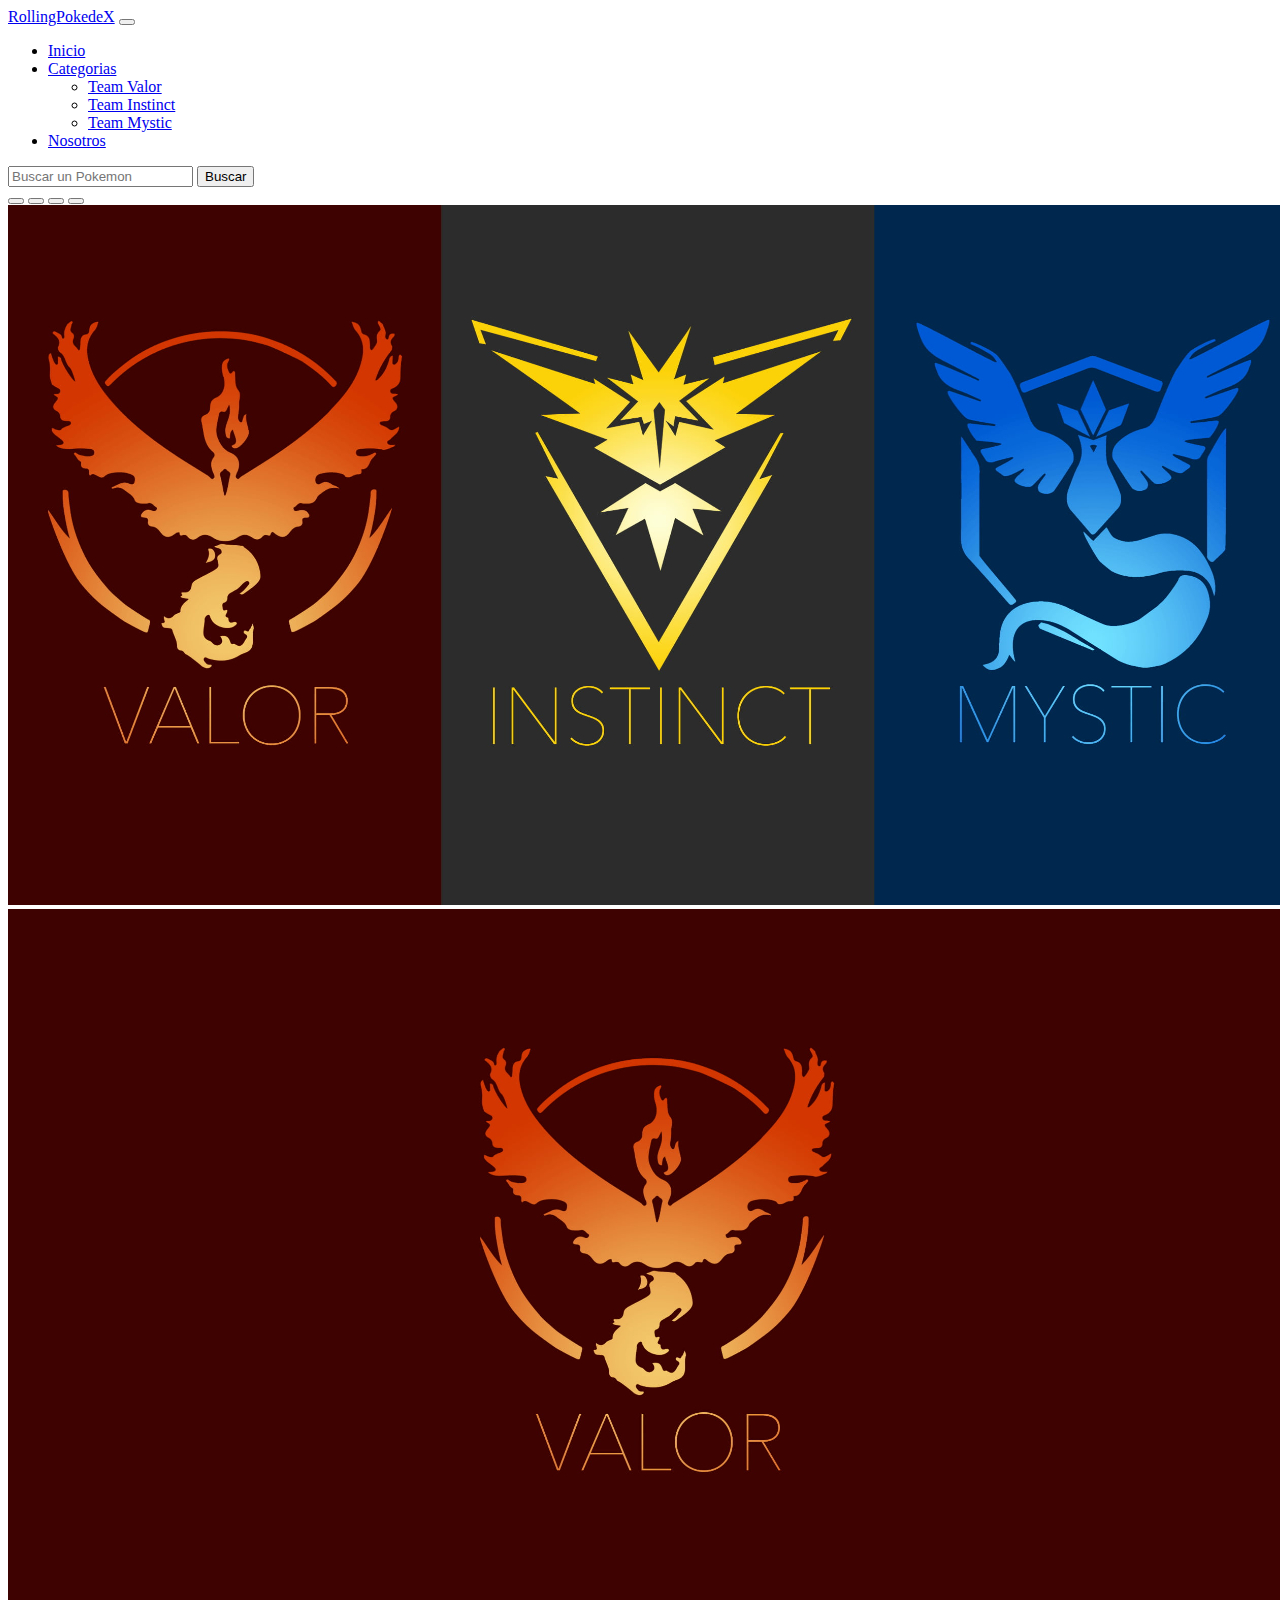
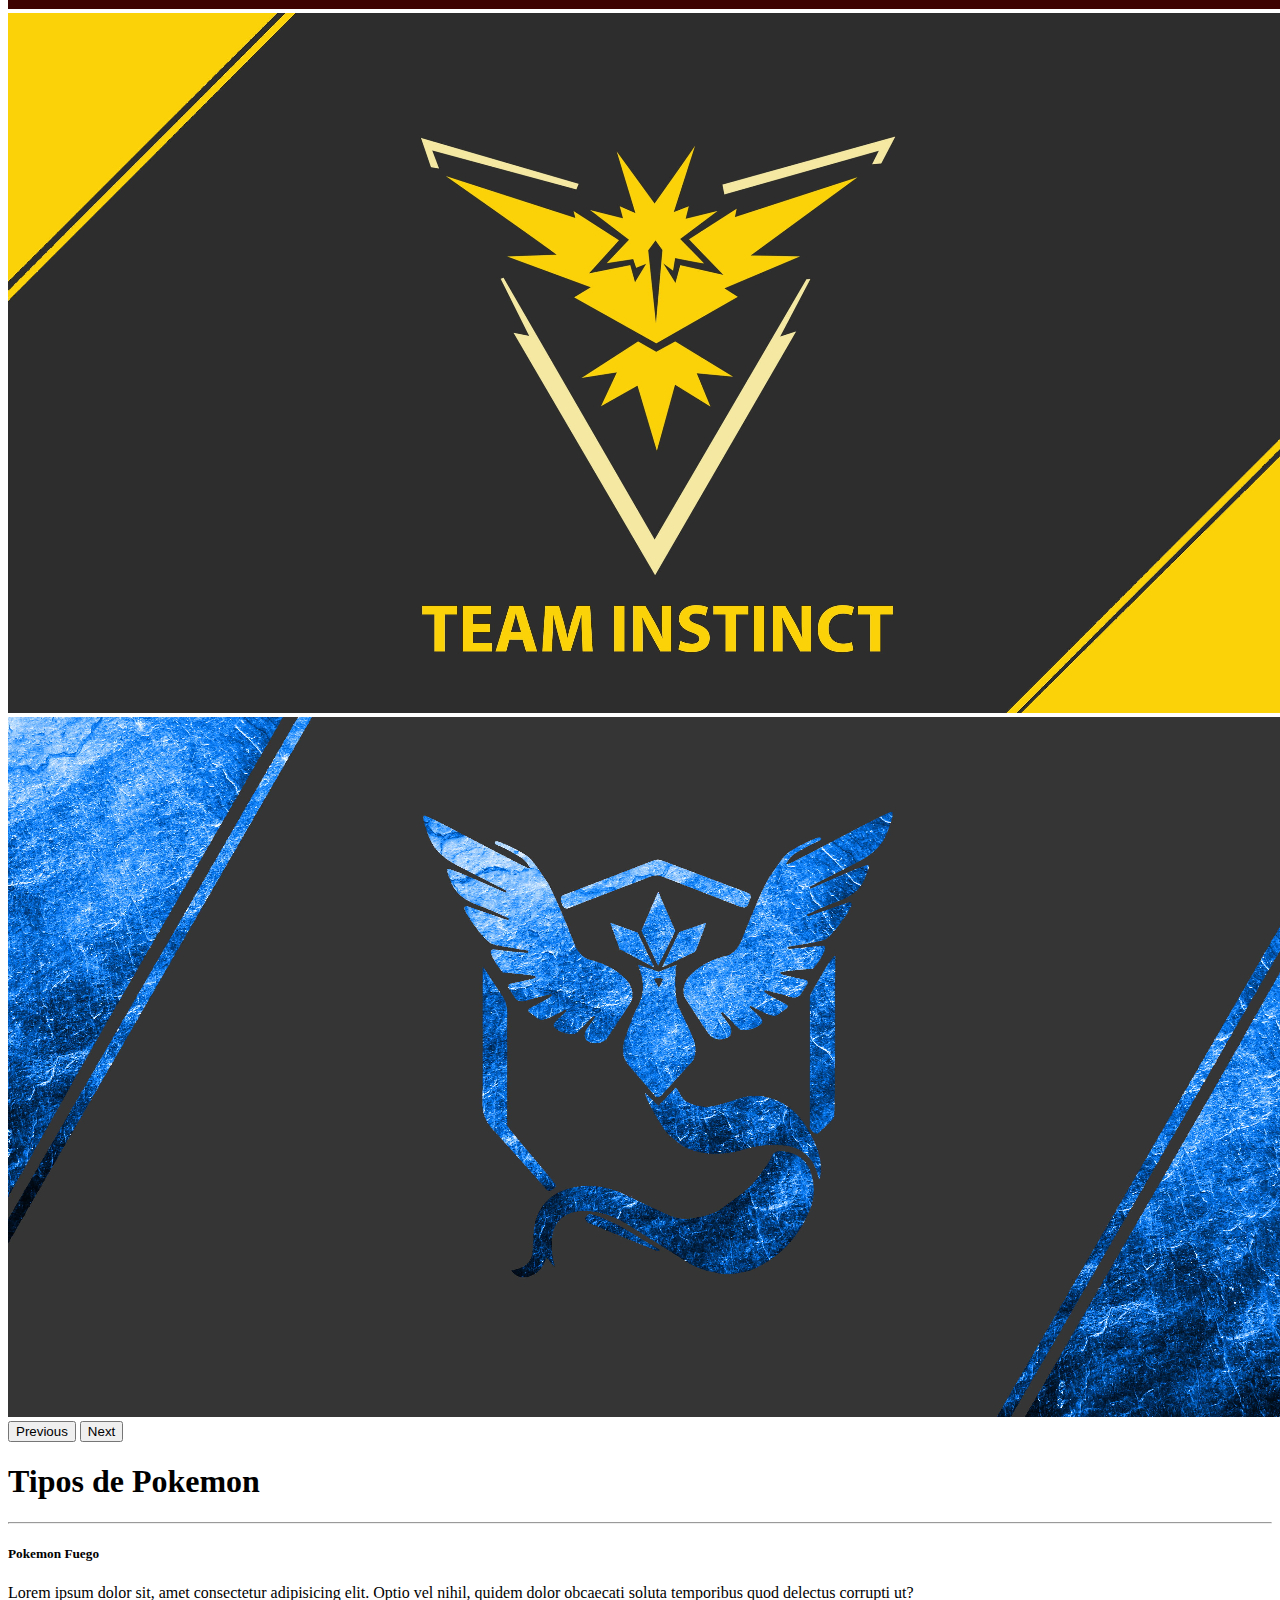
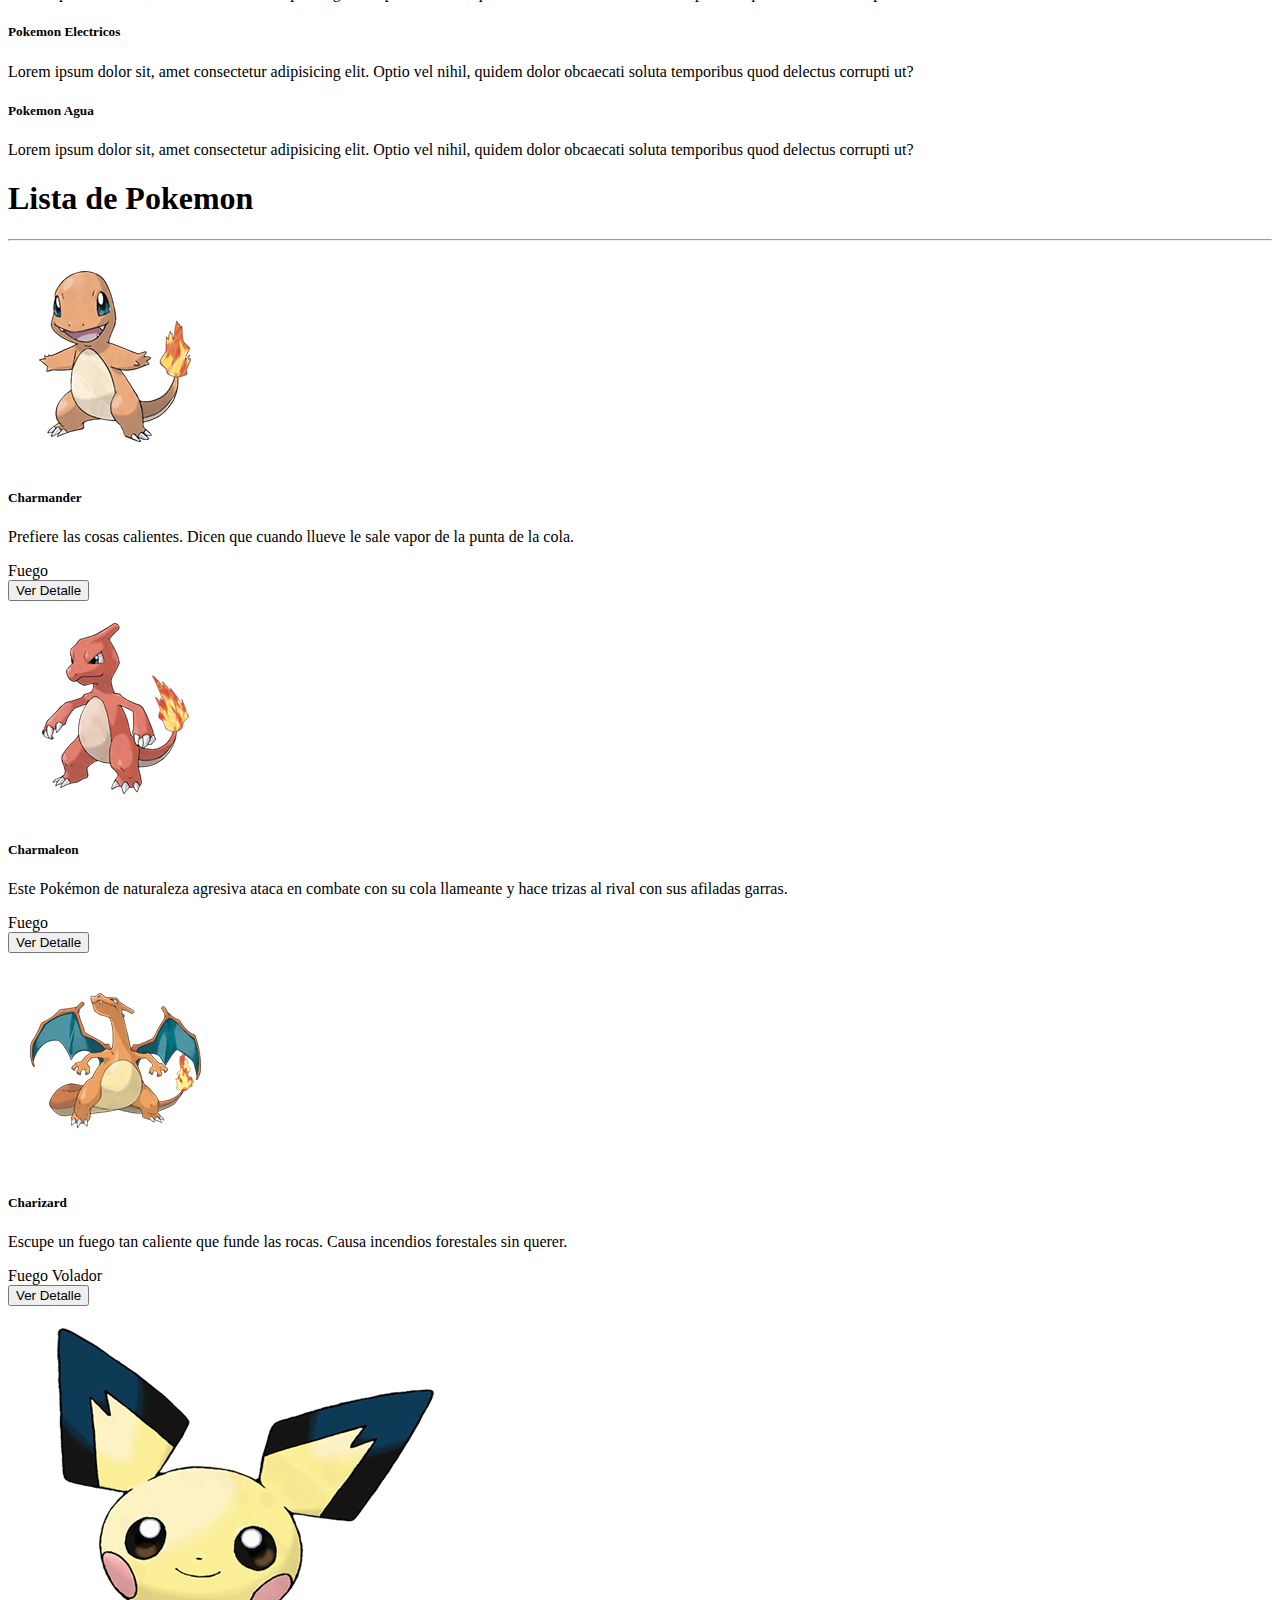
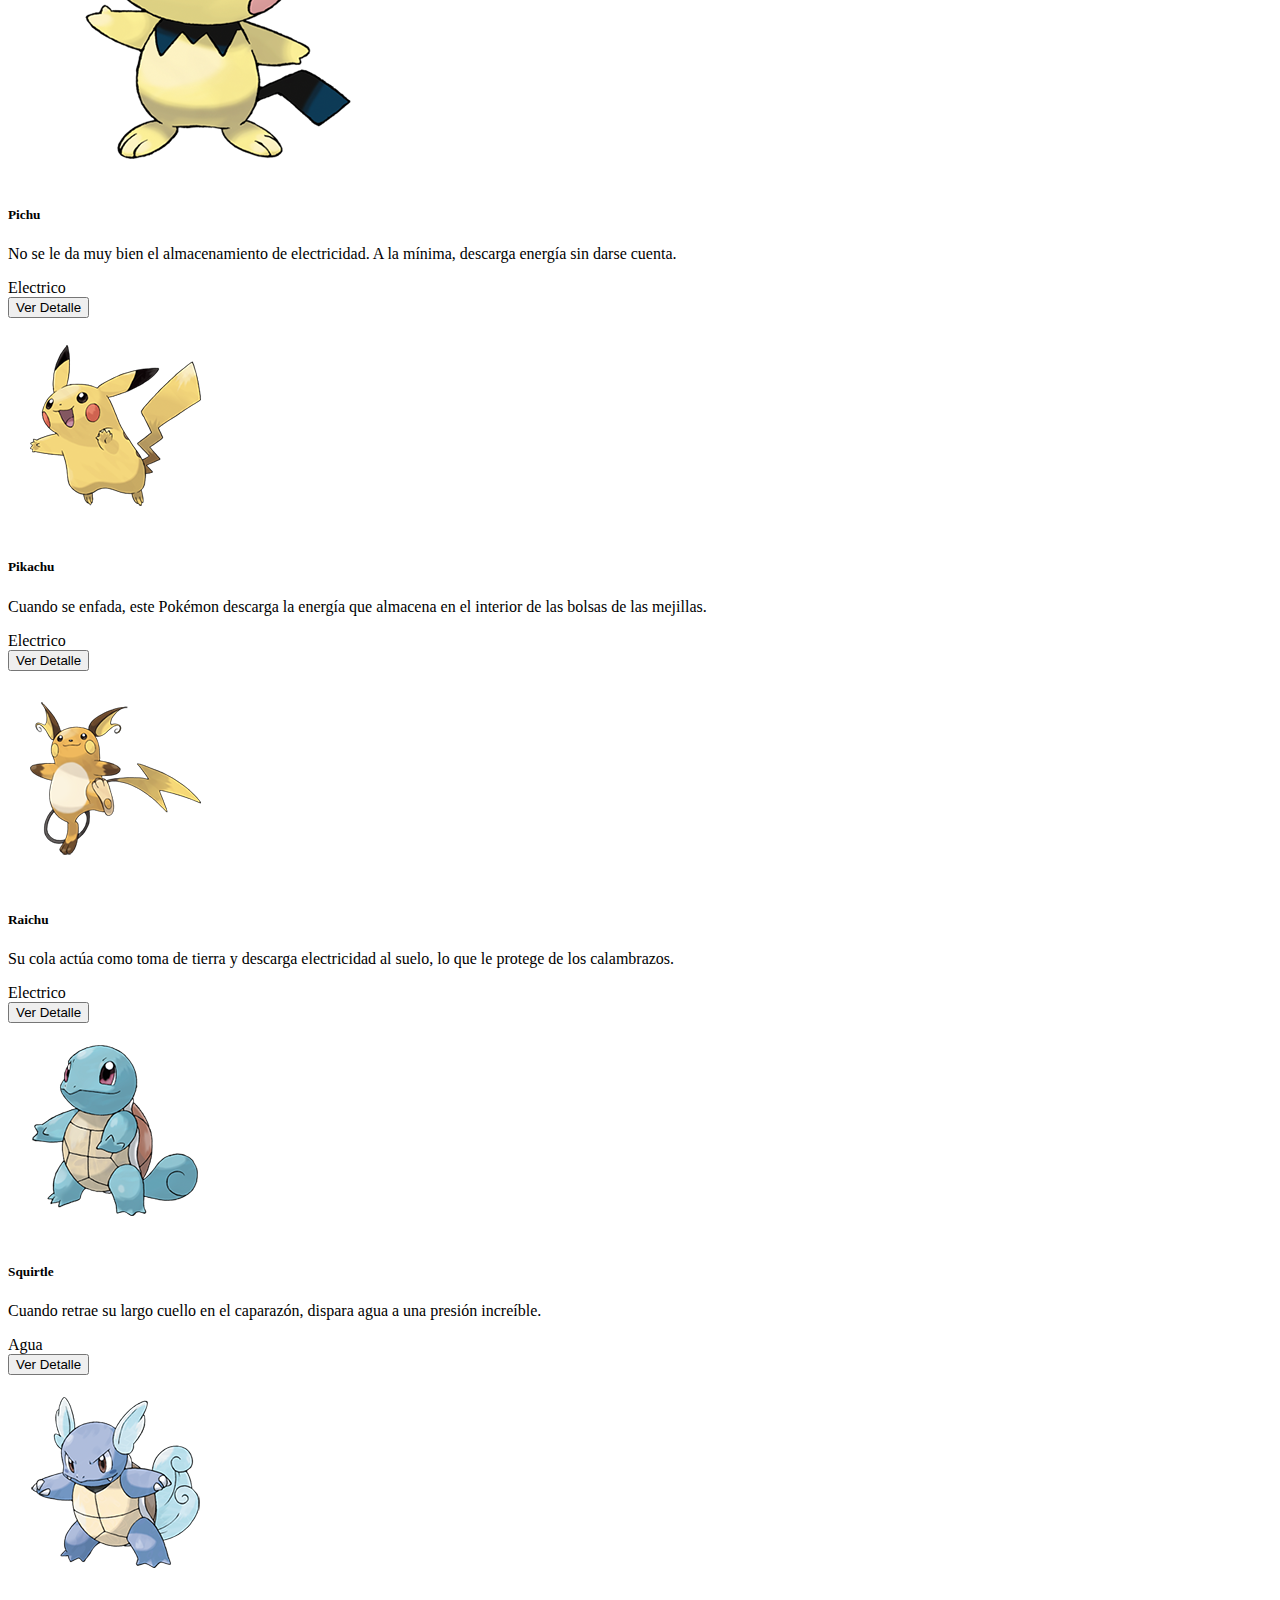
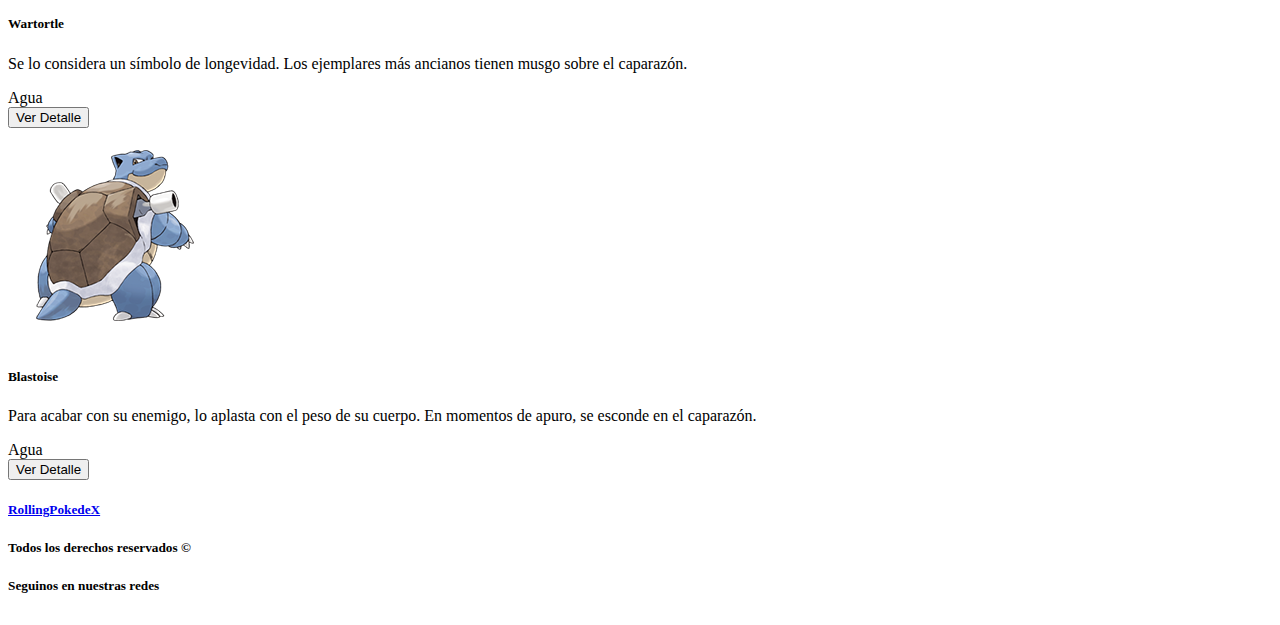
==== index.html @ 0a4e4107 "Menu pincipal terminado" ====
<!DOCTYPE html>
<html lang="es">
<head>
    <meta charset="UTF-8">
    <meta http-equiv="X-UA-Compatible" content="IE=edge">
    <meta name="viewport" content="width=device-width, initial-scale=1.0">
    <meta name="description" content="pokedex">
    <meta name="author" content="Lucio Lazarte, Sebastian Orosco, Daniel Pomo, Santiago Escobar">
    <meta name="keywords" content="Proyecto pokedex">
    <link rel="stylesheet" href="./css/styles.css">
    <link href="https://cdn.jsdelivr.net/npm/bootstrap@5.3.0-alpha1/dist/css/bootstrap.min.css" rel="stylesheet" integrity="sha384-GLhlTQ8iRABdZLl6O3oVMWSktQOp6b7In1Zl3/Jr59b6EGGoI1aFkw7cmDA6j6gD" crossorigin="anonymous">
    <title>RollingPokedex</title>
</head>
<body>
    <header>
        <nav class="navbar navbar-expand-lg bg-light p-1">
            <div class="container my-3">
            <a class="navbar-brand" href="./index.html">RollingPokedeX</a>
            <button class="navbar-toggler" type="button" data-bs-toggle="collapse" data-bs-target="#navbarSupportedContent" aria-controls="navbarSupportedContent" aria-expanded="false" aria-label="Toggle navigation">
                <span class="navbar-toggler-icon"></span>
            </button>
            <div class="collapse navbar-collapse" id="navbarSupportedContent">
                <ul class="navbar-nav me-auto mb-2 mb-lg-0 mx-auto">
                <li class="nav-item">
                    <a class="nav-link active" aria-current="page" href="./index.html">Inicio</a>
                </li>
                <li class="nav-item dropdown">
                    <a class="nav-link dropdown-toggle text-dark" href="#" role="button" data-bs-toggle="dropdown" aria-expanded="false">
                    Categorias
                    </a>
                    <ul class="dropdown-menu bg-danger-subtle ">
                    <li><a class="dropdown-item" href="./pages/teamvalor.html">Team Valor</a></li>
                    <li><a class="dropdown-item" href="./pages/teaminstinct.html">Team Instinct</a></li>
                    <li><a class="dropdown-item" href="./pages/teammystic.html">Team Mystic</a></li>
                    </ul>
                </li>
                <li class="nav-item">
                    <a class="nav-link" aria-current="page" href="./pages/nosotros.html">Nosotros</a>
                </li>
                </ul>
                <form class="d-flex" role="search">
                <input class="form-control me-2" type="search" placeholder="Buscar un Pokemon" aria-label="Buscar">
                <button class="btn btn-outline-danger" type="submit">Buscar</button>
                </form>
            </div>
            </div>
        </nav>
    </header>
    <main>
        <section id="bannerPrincipal" class="carousel slide" data-bs-ride="true">
            <div class="carousel-indicators">
            <button type="button" data-bs-target="#bannerPrincipal" data-bs-slide-to="0" class="active" aria-current="true" aria-label="Slide 1"></button>
            <button type="button" data-bs-target="#bannerPrincipal" data-bs-slide-to="1" aria-label="Slide 2"></button>
            <button type="button" data-bs-target="#bannerPrincipal" data-bs-slide-to="2" aria-label="Slide 3"></button>
            <button type="button" data-bs-target="#bannerPrincipal" data-bs-slide-to="3" aria-label="Slide 3"></button>
            </div>
            <div class="carousel-inner">
            <div class="carousel-item active">
                <img src="./img/teams.jpg" class="d-block w-100 banner" alt="lemon pie">
            </div>
            <div class="carousel-item">
                <img src="./img/teamvalor.jpg" class="d-block w-100 banner" alt="facturas">
            </div>
            <div class="carousel-item">
                <img src="./img/teaminstinct.jpg" class="d-block w-100 banner" alt="medialunas">
            </div>
            <div class="carousel-item">
                <img src="./img/teammystic.jpg" class="d-block w-100 banner" alt="facturas">
            </div>
            </div>
            <button class="carousel-control-prev" type="button" data-bs-target="#bannerPrincipal" data-bs-slide="prev">
            <span class="carousel-control-prev-icon" aria-hidden="true"></span>
            <span class="visually-hidden">Previous</span>
            </button>
            <button class="carousel-control-next" type="button" data-bs-target="#bannerPrincipal" data-bs-slide="next">
            <span class="carousel-control-next-icon" aria-hidden="true"></span>
            <span class="visually-hidden">Next</span>
            </button>
        </section>
        <section class="container my-4">
            <h1 class="display-1 text-center text-light">Tipos de Pokemon</h1>
        </section>
        <section class="container">
            <hr class="text-light">
        <article class="row mt-5">
            <aside class="col-md-4 mb-2 h100">
                <div class="card bg-danger">
                    <div class="card-body">
                    <h5 class="card-title text-black">Pokemon Fuego</h5>
                    <p class="card-text">Lorem ipsum dolor sit, amet consectetur adipisicing elit. Optio vel nihil, quidem dolor obcaecati soluta temporibus quod delectus corrupti ut?
                    </p>
                    </div>
                    </div>
            </aside>
            <aside class="col-md-4 mb-2 h100">
                <div class="card bg-warning">
                    <div class="card-body">
                    <h5 class="card-title text-black">Pokemon Electricos</h5>
                    <p class="card-text">Lorem ipsum dolor sit, amet consectetur adipisicing elit. Optio vel nihil, quidem dolor obcaecati soluta temporibus quod delectus corrupti ut?
                    </p>
                    </div>
                    </div>
            </aside>
            <aside class="col-md-4 mb-2 h100">
                <div class="card bg-info">
                    <div class="card-body">
                    <h5 class="card-title text-black">Pokemon Agua</h5>
                    <p class="card-text">Lorem ipsum dolor sit, amet consectetur adipisicing elit. Optio vel nihil, quidem dolor obcaecati soluta temporibus quod delectus corrupti ut?
                    </p>
                    </div>
                    </div>
            </aside>
        </article>
        <h1 class="display-4 text-center text-light my-5">Lista de Pokemon</h1>
        <hr class="text-light">
        <section class="row">
            <aside class="col-md-6 col-lg-3 mb-3">
                <article class="card fondo-oscuro h-100 ">
                    <img src="./img/Pokemon de fuego/004.png" class="card-img-top bg-dark" alt="charmander">
                    <div class="card-body bg-dark">
                    <h5 class="card-title text-center text-danger detalle">Charmander</h5>
                    <p class="card-text text-light">Prefiere las cosas calientes. Dicen que cuando llueve le sale vapor de la punta de la cola.</p>
                    <div class="detalle-fuego mb-0 ">
                    <span>Fuego</span>
                    </div>
                    <button class="btn btn-danger mt-5" data-bs-toggle="modal" data-bs-target="#modalProducto">Ver Detalle</button>
                    </div>
                </article>
            </aside>
            <aside class="col-md-6 col-lg-3 mb-3">
                <article class="card h-100">
                    <img src="./img/Pokemon de fuego/005.png" class="card-img-top bg-dark" alt="charmaleon">
                    <div class="card-body bg-dark">
                    <h5 class="card-title text-center text-danger detalle">Charmaleon</h5>
                    <p class="card-text text-light">Este Pokémon de naturaleza agresiva ataca en combate con su cola llameante y hace trizas al rival con sus afiladas garras.</p>
                    <div class="detalle-fuego mb-4 ">
                        <span>Fuego</span>
                    </div>
                    <button class="btn btn-danger" data-bs-toggle="modal" data-bs-target="#modalProducto">Ver Detalle</button>
                    </div>
                </article>
            </aside>
            <aside class="col-md-6 col-lg-3 mb-3">
                <article class="card fondo-oscuro h-100">
                    <img src="./img/Pokemon de fuego/006.png" class="card-img-top bg-dark" alt="charizard">
                    <div class="card-body bg-dark">
                    <h5 class="card-title text-center text-danger detalle">Charizard</h5>
                    <p class="card-text text-light">Escupe un fuego tan caliente que funde las rocas. Causa incendios forestales sin querer.</p>
                    <div class="detalle-fuego mb-5 ">
                        <span>Fuego</span>
                        <span>Volador</span>
                    </div>
                    <button class="btn btn-danger" data-bs-toggle="modal" data-bs-target="#modalProducto">Ver Detalle</button>
                    </div>
                </article>
            </aside>
            <aside class="col-md-6 col-lg-3 mb-3">
                <article class="card fondo-oscuro h-100" >
                    <img src="./img/Pokemon de electrico/172.png" class="card-img-top bg-dark" alt="Pichu">
                    <div class="card-body bg-dark">
                    <h5 class="card-title text-center text-warning detalle">Pichu</h5>
                    <p class="card-text text-light">No se le da muy bien el almacenamiento de electricidad. A la mínima, descarga energía sin darse cuenta.</p>
                    <div class="detalle-electrico mb-4 ">
                        <span>Electrico</span>
                    </div>
                    <button class="btn btn-warning" data-bs-toggle="modal" data-bs-target="#modalProducto">Ver Detalle</button>
                    </div>
                </article>
            </aside>
            <aside class="col-md-6 col-lg-3 mb-3">
                <article class="card h-100">
                    <img src="./img/Pokemon de electrico/025.png" class="card-img-top bg-dark" alt="pikachu">
                    <div class="card-body bg-dark">
                    <h5 class="card-title text-center text-warning detalle">Pikachu</h5>
                    <p class="card-text text-light">Cuando se enfada, este Pokémon descarga la energía que almacena en el interior de las bolsas de las mejillas.</p>
                    <div class="detalle-electrico mb-4 ">
                        <span>Electrico</span>
                    </div>
                    <button class="btn btn-warning mt-4" data-bs-toggle="modal" data-bs-target="#modalProducto">Ver Detalle</button>
                    </div>
                </article>
            </aside>
            <aside class="col-md-6 col-lg-3 mb-3">
                <article class="card h-100">
                    <img src="./img/Pokemon de electrico/026.png" class="card-img-top bg-dark" alt="raichu">
                    <div class="card-body bg-dark">
                    <h5 class="card-title text-center text-warning detalle">Raichu</h5>
                    <p class="card-text text-light">Su cola actúa como toma de tierra y descarga electricidad al suelo, lo que le protege de los calambrazos.</p>
                    <div class="detalle-electrico ">
                        <span>Electrico</span>
                    </div>
                    <button class="btn btn-warning mt-5" data-bs-toggle="modal" data-bs-target="#modalProducto">Ver Detalle</button>
                    </div>
                </article>
            </aside>
            <aside class="col-md-6 col-lg-3 mb-3">
                <article class="card h-100">
                    <img src="./img/Pokemon de agua/007.png" class="card-img-top bg-dark" alt="squirtle">
                    <div class="card-body bg-dark">
                    <h5 class="card-title text-center text-info detalle">Squirtle</h5>
                    <p class="card-text text-light">Cuando retrae su largo cuello en el caparazón, dispara agua a una presión increíble.</p>
                    <div class="detalle-agua mb-4 ">
                        <span>Agua</span>
                    </div>
                    <button class="btn btn-info mt-3" data-bs-toggle="modal" data-bs-target="#modalProducto">Ver Detalle</button>
                    </div>
                </article>
            </aside>
            <aside class="col-md-6 col-lg-3 mb-3">
                <article class="card fondo-oscuro h-100">
                    <img src="./img/Pokemon de agua/008.png" class="card-img-top bg-dark" alt="wartortle">
                    <div class="card-body bg-dark">
                    <h5 class="card-title text-center text-info detalle">Wartortle</h5>
                    <p class="card-text text-light">Se lo considera un símbolo de longevidad. Los ejemplares más ancianos tienen musgo sobre el caparazón.</p>
                    <div class="detalle-agua mt-4 ">
                        <span>Agua</span>
                    </div>
                    <button class="btn btn-info mt-3" data-bs-toggle="modal" data-bs-target="#modalProducto">Ver Detalle</button>
                    </div>
                </article>
            </aside>
            <aside class="col-md-6 col-lg-3 mb-3">
                <article class="card fondo-oscuro h-100">
                    <img src="./img/Pokemon de agua/009.png" class="card-img-top bg-dark" alt="blastoise">
                    <div class="card-body bg-dark">
                    <h5 class="card-title text-center text-info detalle">Blastoise</h5>
                    <p class="card-text text-light">Para acabar con su enemigo, lo aplasta con el peso de su cuerpo. En momentos de apuro, se esconde en el caparazón.</p>
                    <div class="detalle-agua mb-4 ">
                        <span>Agua</span>
                    </div>
                    <button class="btn btn-info" data-bs-toggle="modal" data-bs-target="#modalProducto">Ver Detalle</button>
                    </div>
                </article>
            </aside>
        </section>
    </section>
    </main>
    <footer class="bg-light p-5">
        <section class="container">
            <article class="row">
                <aside class="col-12 col-md-4">
                    <a class="navbar-brand" href="./index.html"><h5>RollingPokedeX </h5></a>
                </aside>
                <aside class="col-12 col-md-4">
                    <h5>Todos los derechos reservados &copy;</h5>
                </aside>
                <aside class="col-12 col-md-4 text-center">
                    <h5>Seguinos en nuestras redes</h5>
                    <div class="text-center text-md-center text-lg-center">
                    <a href="#" class="text-secondary fs-4"><i class="bi bi-facebook"></i></a>

                    <a href="#" class="text-secondary fs-4"><i class="bi bi-instagram"></i></a>

                    <a href="#" class="text-secondary fs-4"><i class="bi bi-whatsapp"></i></a>
                    </div>
                </aside>
            </article>
        </section>
    </footer>
    <script src="https://cdn.jsdelivr.net/npm/bootstrap@5.3.0-alpha1/dist/js/bootstrap.bundle.min.js" integrity="sha384-w76AqPfDkMBDXo30jS1Sgez6pr3x5MlQ1ZAGC+nuZB+EYdgRZgiwxhTBTkF7CXvN" crossorigin="anonymous"></script>
</body>
</html>
---- css/styles.css ----
body{     
    display: flex;
    flex-direction: column;
    min-height: 100vh;
} 
main{
    flex-grow: 1;
}
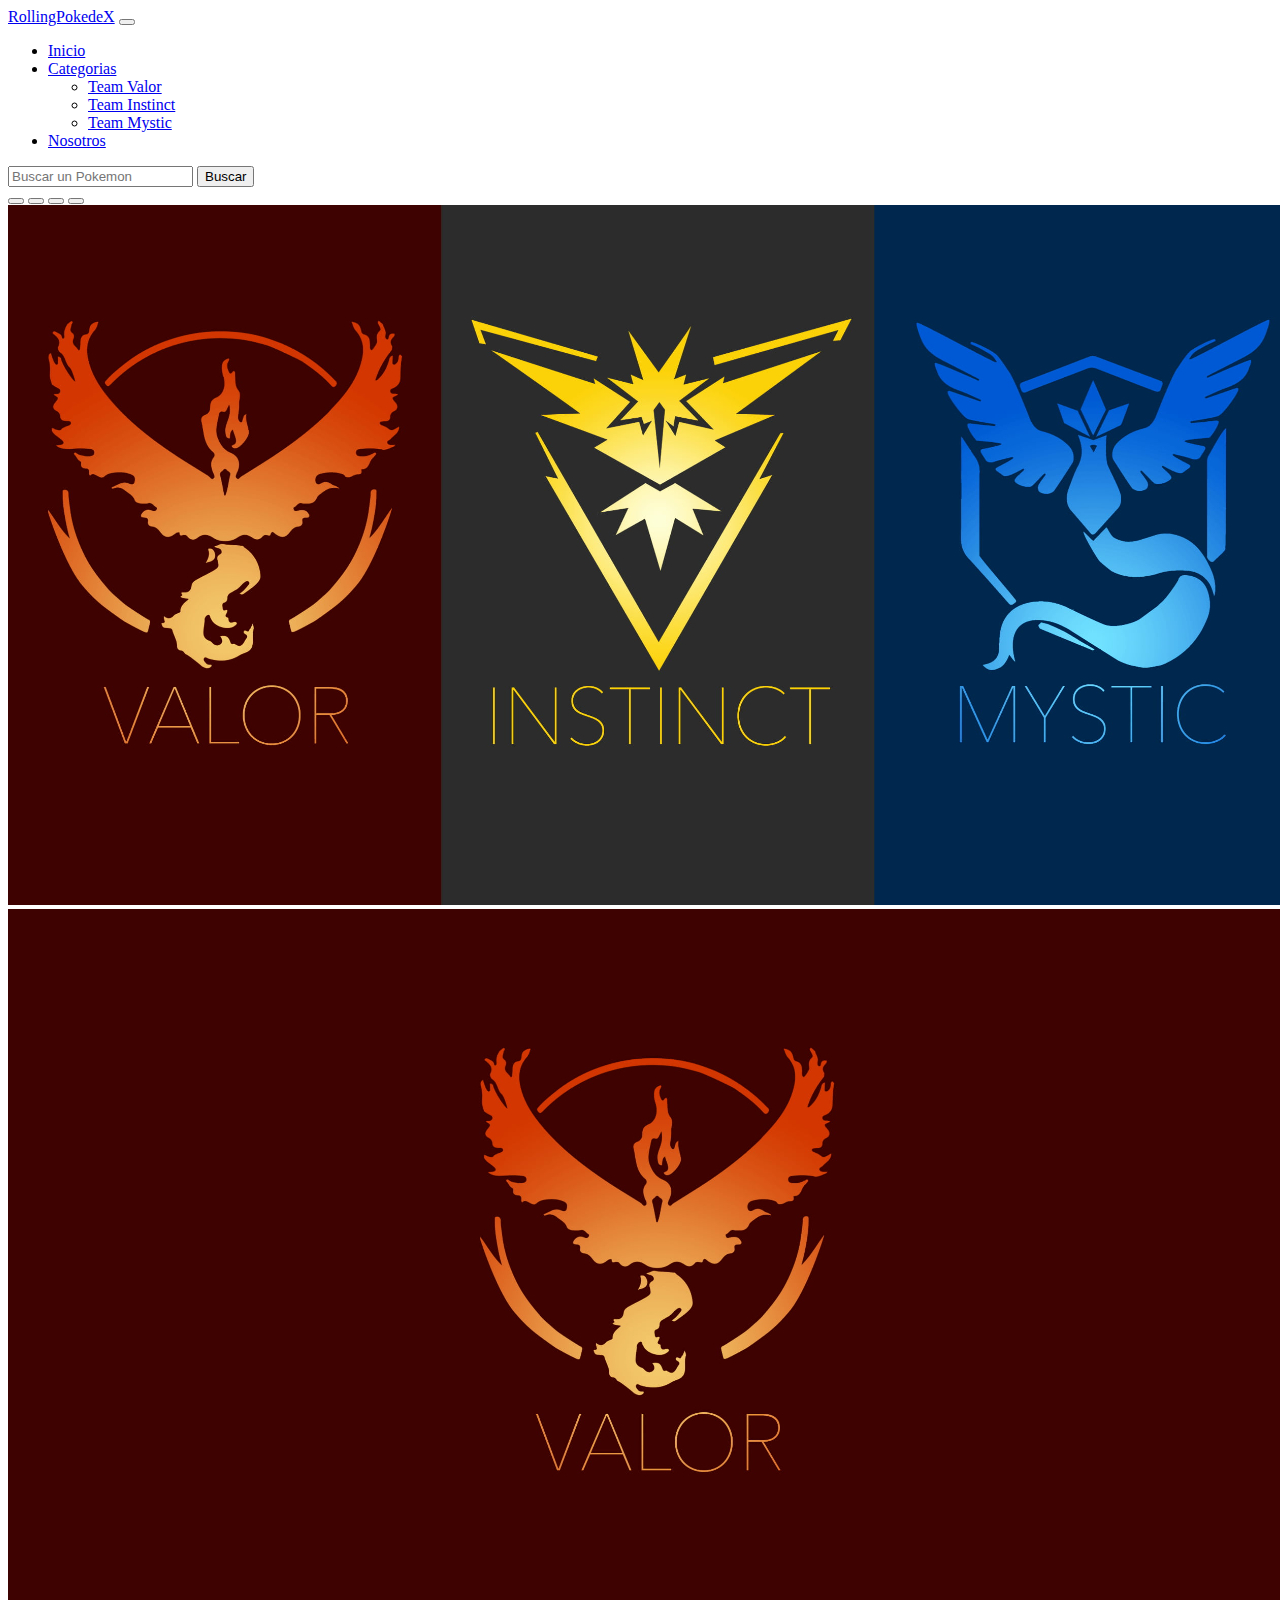
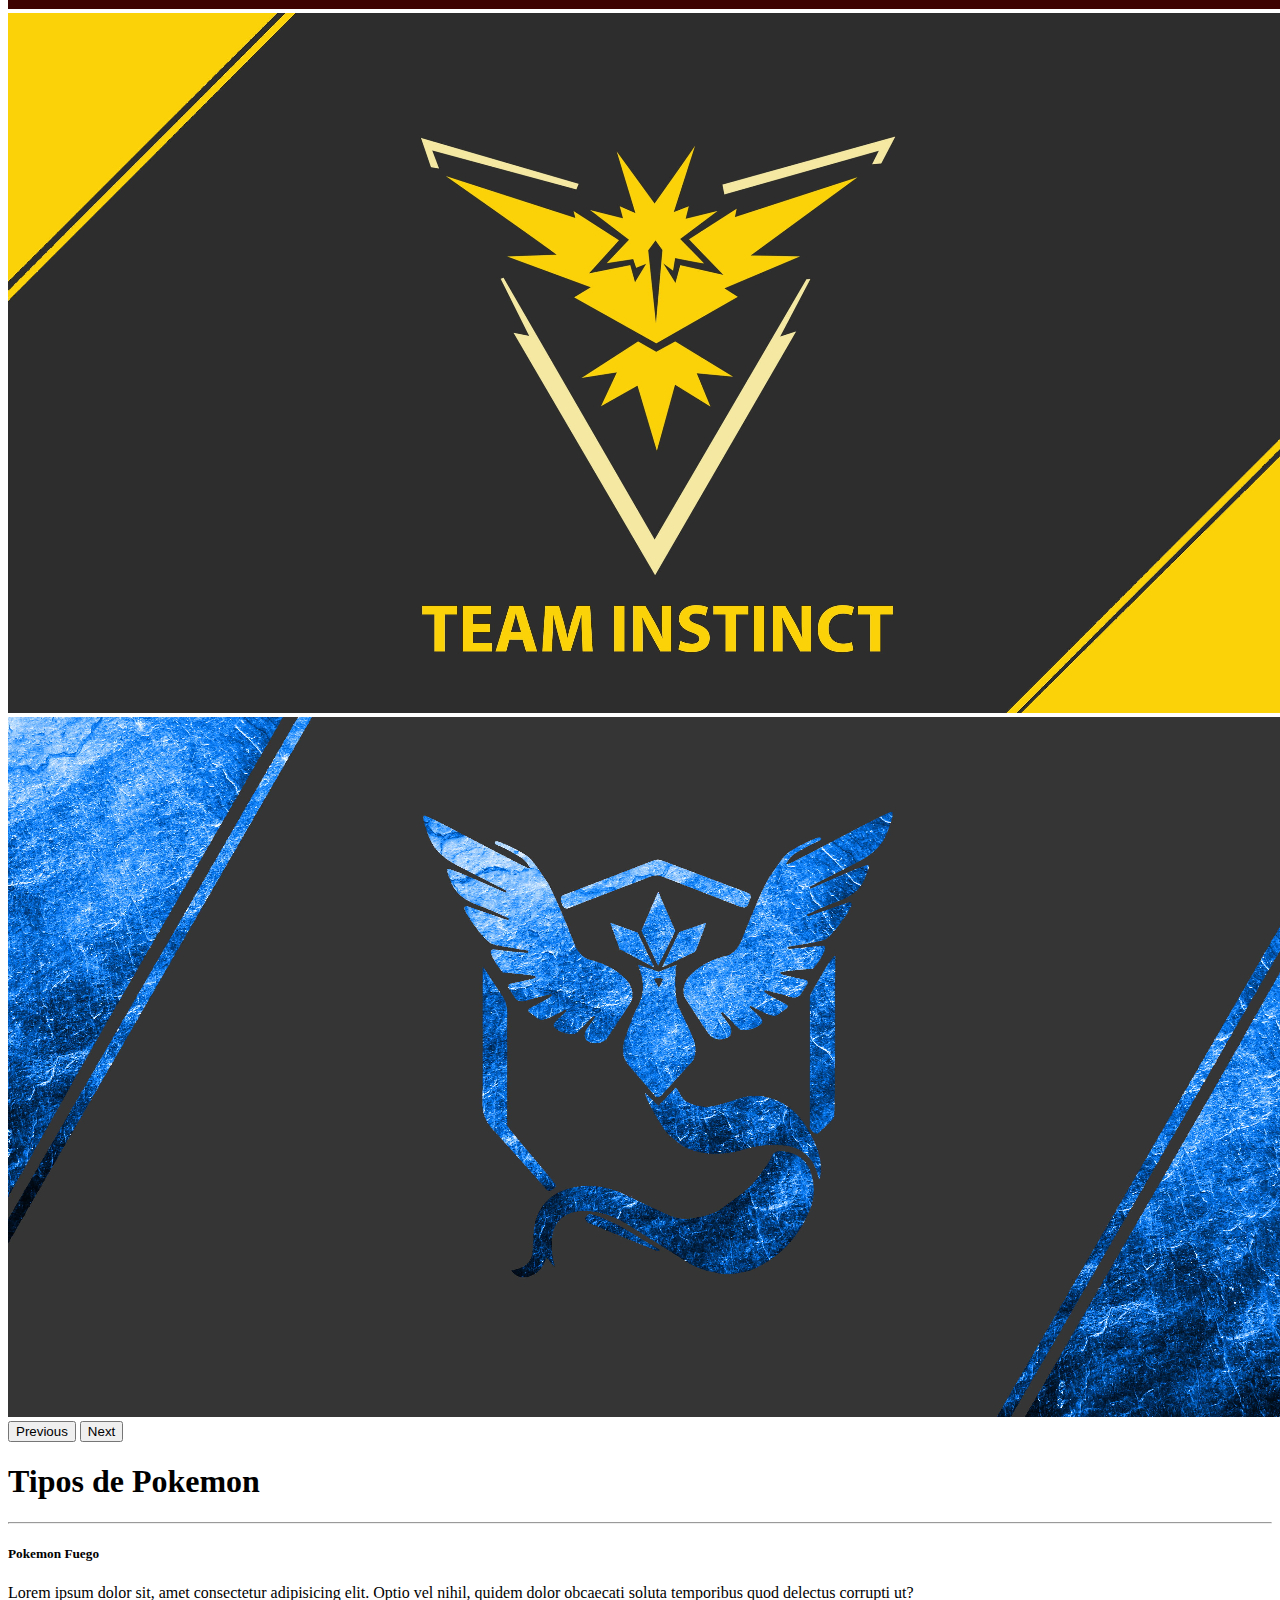
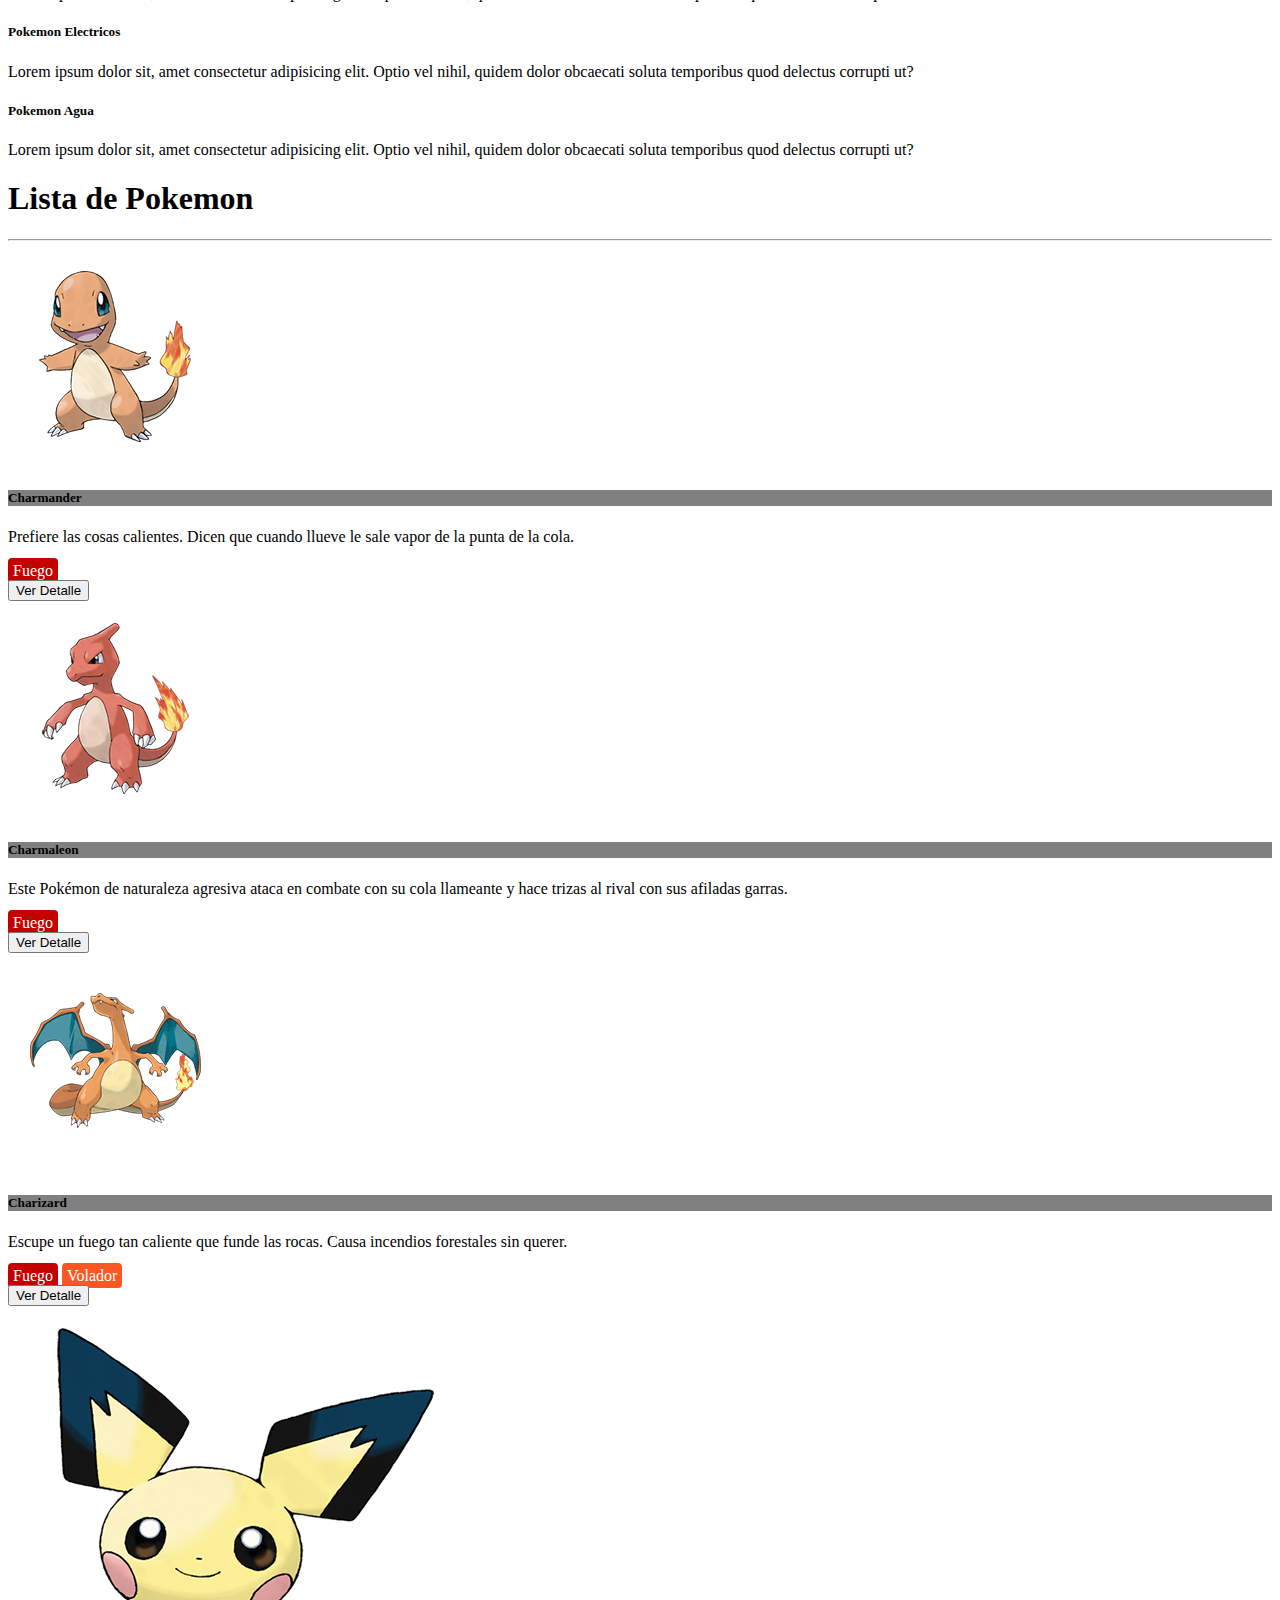
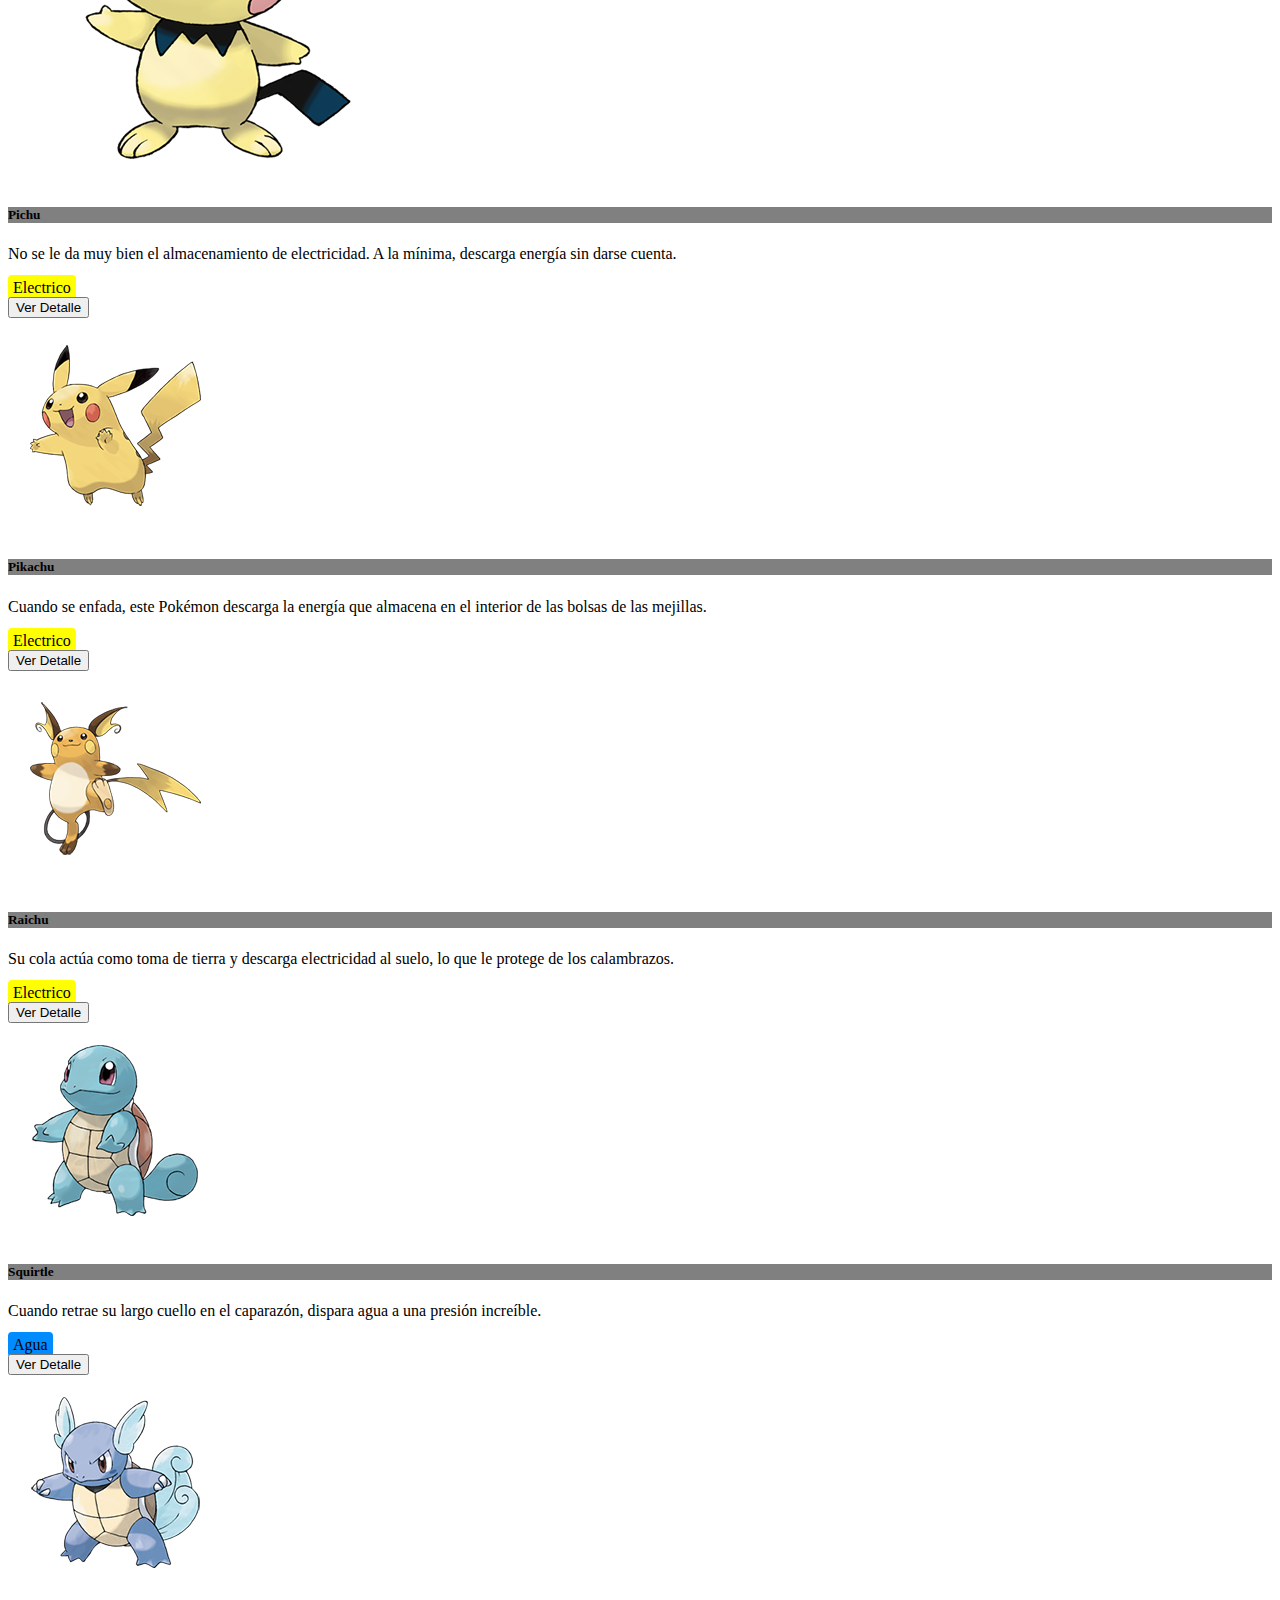
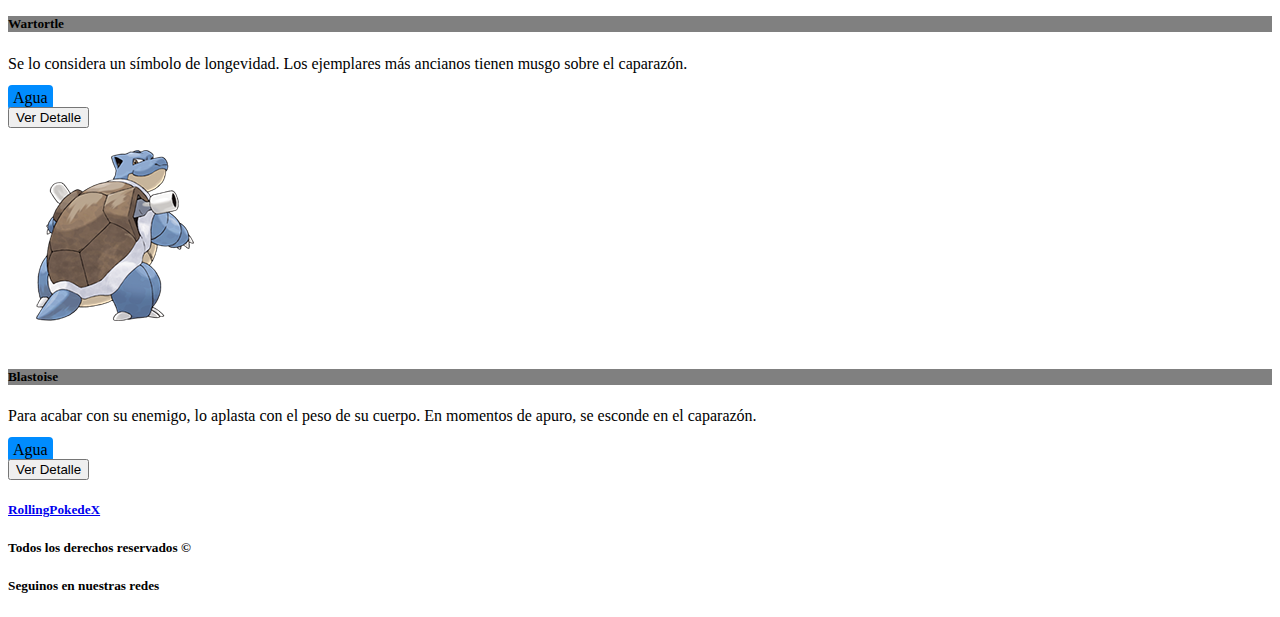
==== commit d5d60a4a: "cambie el color del menu principal" ====
--- a/index.html
+++ b/index.html
@@ -11,7 +11,7 @@
     <link href="https://cdn.jsdelivr.net/npm/bootstrap@5.3.0-alpha1/dist/css/bootstrap.min.css" rel="stylesheet" integrity="sha384-GLhlTQ8iRABdZLl6O3oVMWSktQOp6b7In1Zl3/Jr59b6EGGoI1aFkw7cmDA6j6gD" crossorigin="anonymous">
     <title>RollingPokedex</title>
 </head>
-<body>
+<body class="bg-dark">
     <header>
         <nav class="navbar navbar-expand-lg bg-light p-1">
             <div class="container my-3">
--- a/css/styles.css
+++ b/css/styles.css
@@ -1,8 +1,46 @@
-body{     
-    display: flex;
-    flex-direction: column;
-    min-height: 100vh;
-} 
-main{
-    flex-grow: 1;
-}+.detalle-fuego {
+    margin-top: 10px;
+}
+
+.detalle-fuego span {
+    padding: 4px 5px;
+    color: #fff;
+    background-color: #c50000;
+    border-radius: 4px;
+}
+
+.detalle-fuego span:nth-child(2) {
+    background-color: #ff5722;
+}
+
+.detalle-electrico {
+    margin-top: 10px;
+}
+
+.detalle-electrico span {
+    padding: 4px 5px;
+    color: black;
+    background-color: yellow;
+    border-radius: 4px;
+}
+.detalle-electrico span:nth-child(2) {
+    background-color: #ff5722;
+}
+
+.detalle-agua {
+    margin-top: 10px;
+}
+
+.detalle-agua span {
+    padding: 4px 5px;
+    color: black;
+    background-color: rgb(0, 140, 255);
+    border-radius: 4px;
+}
+.detalle-agua span:nth-child(2) {
+    background-color: #ff5722;
+}
+
+.detalle {
+    background-color: grey;
+}
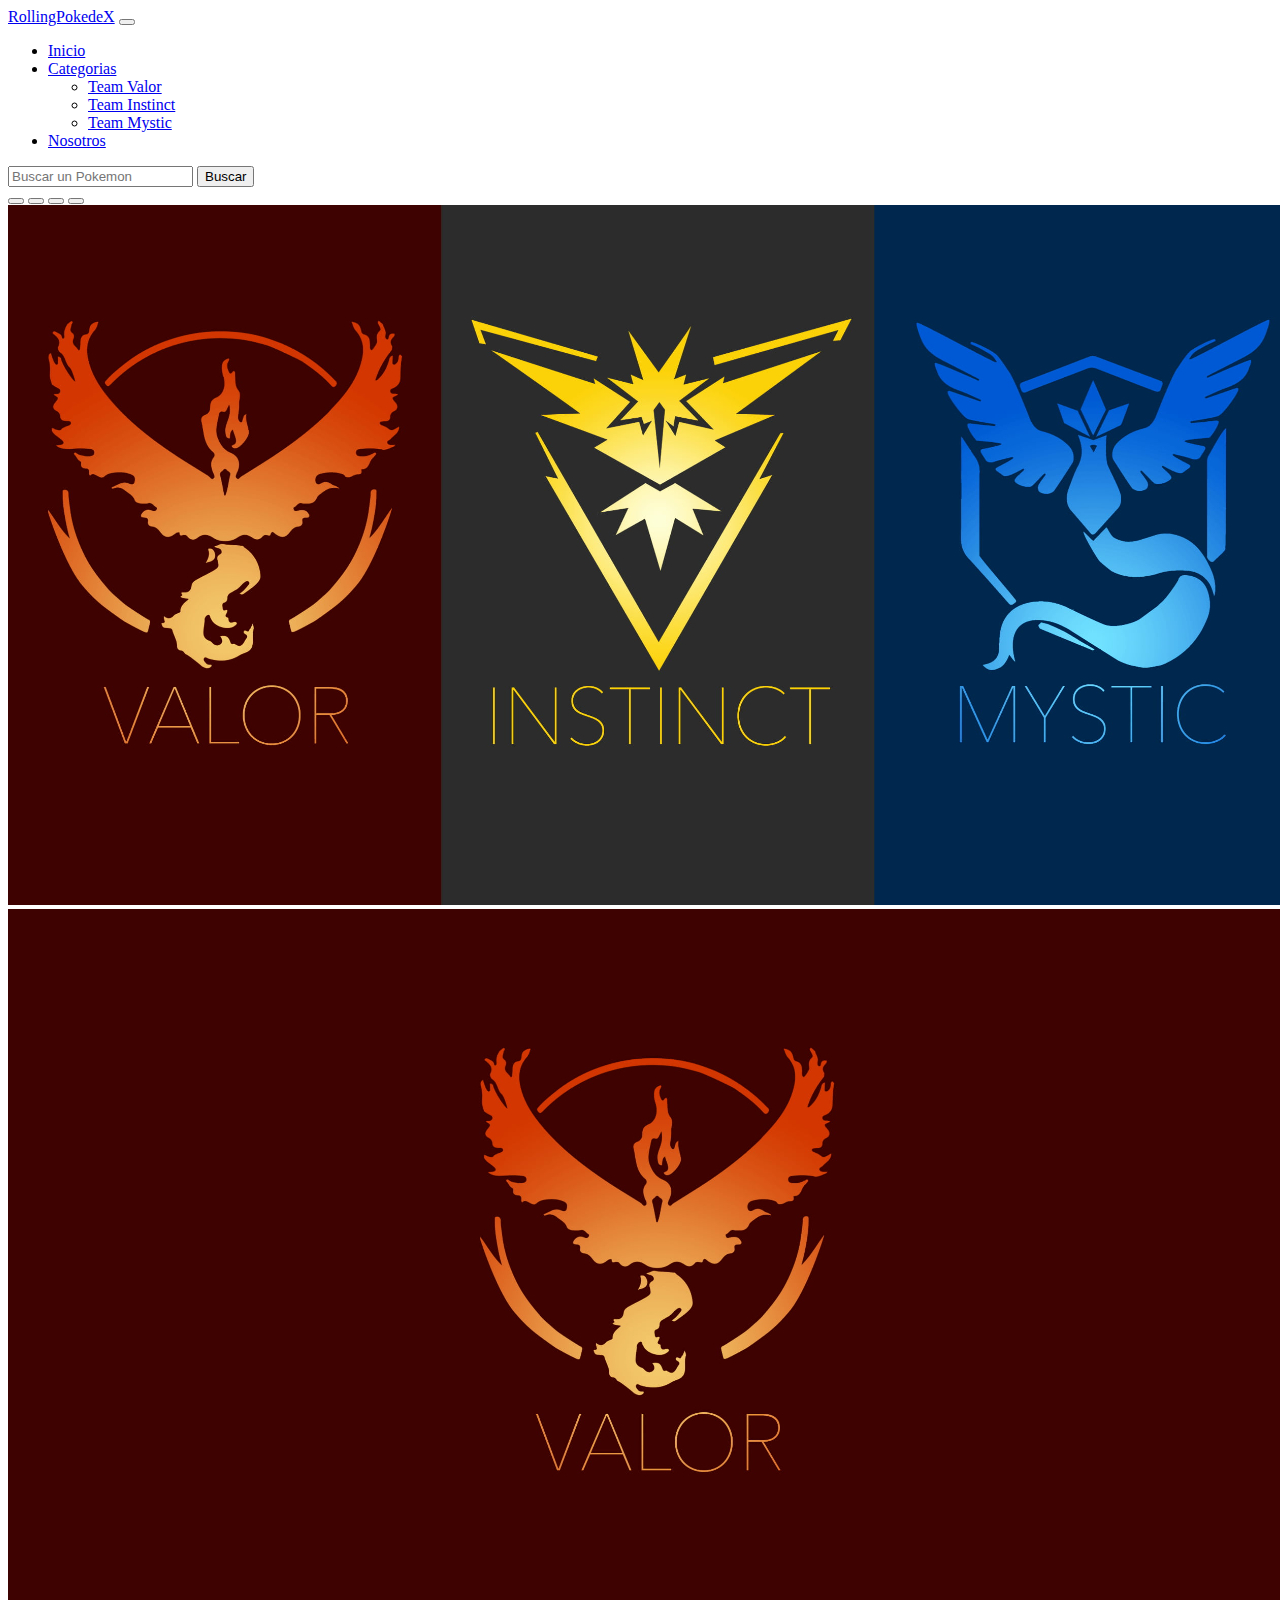
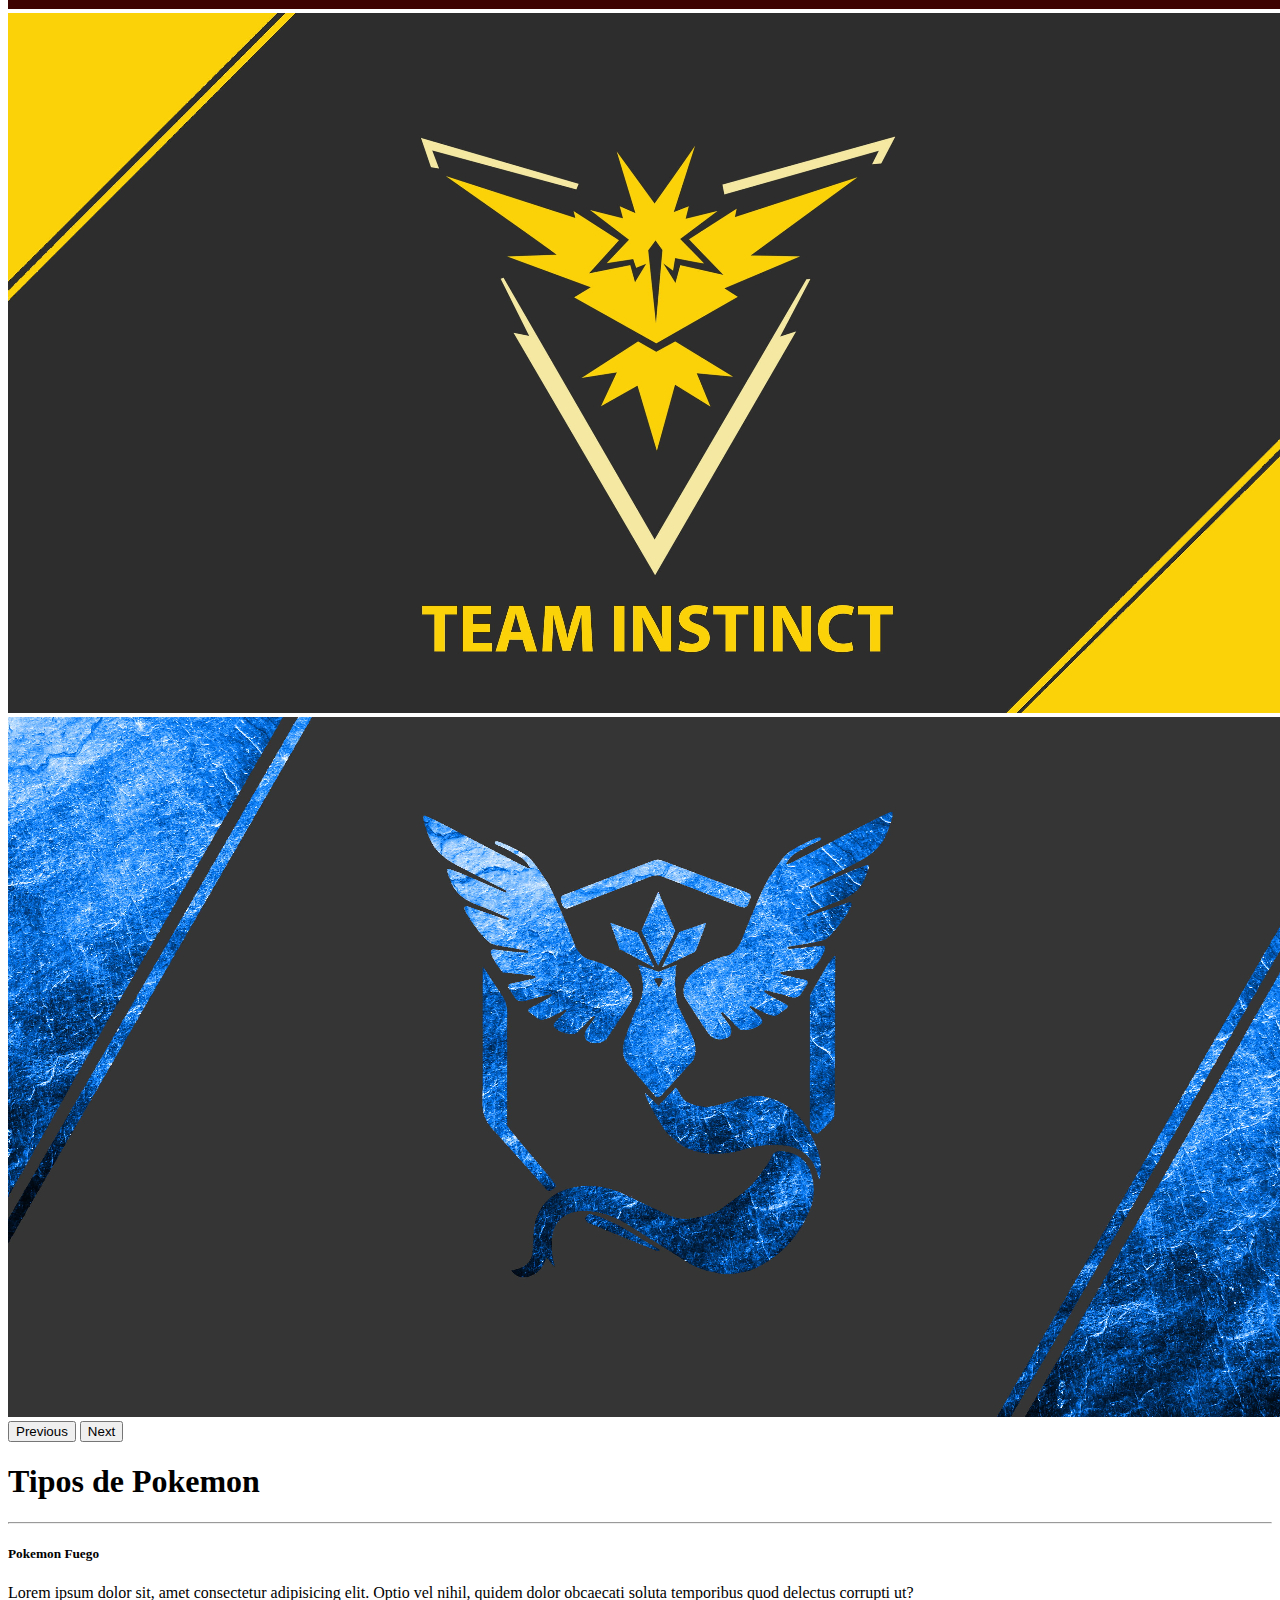
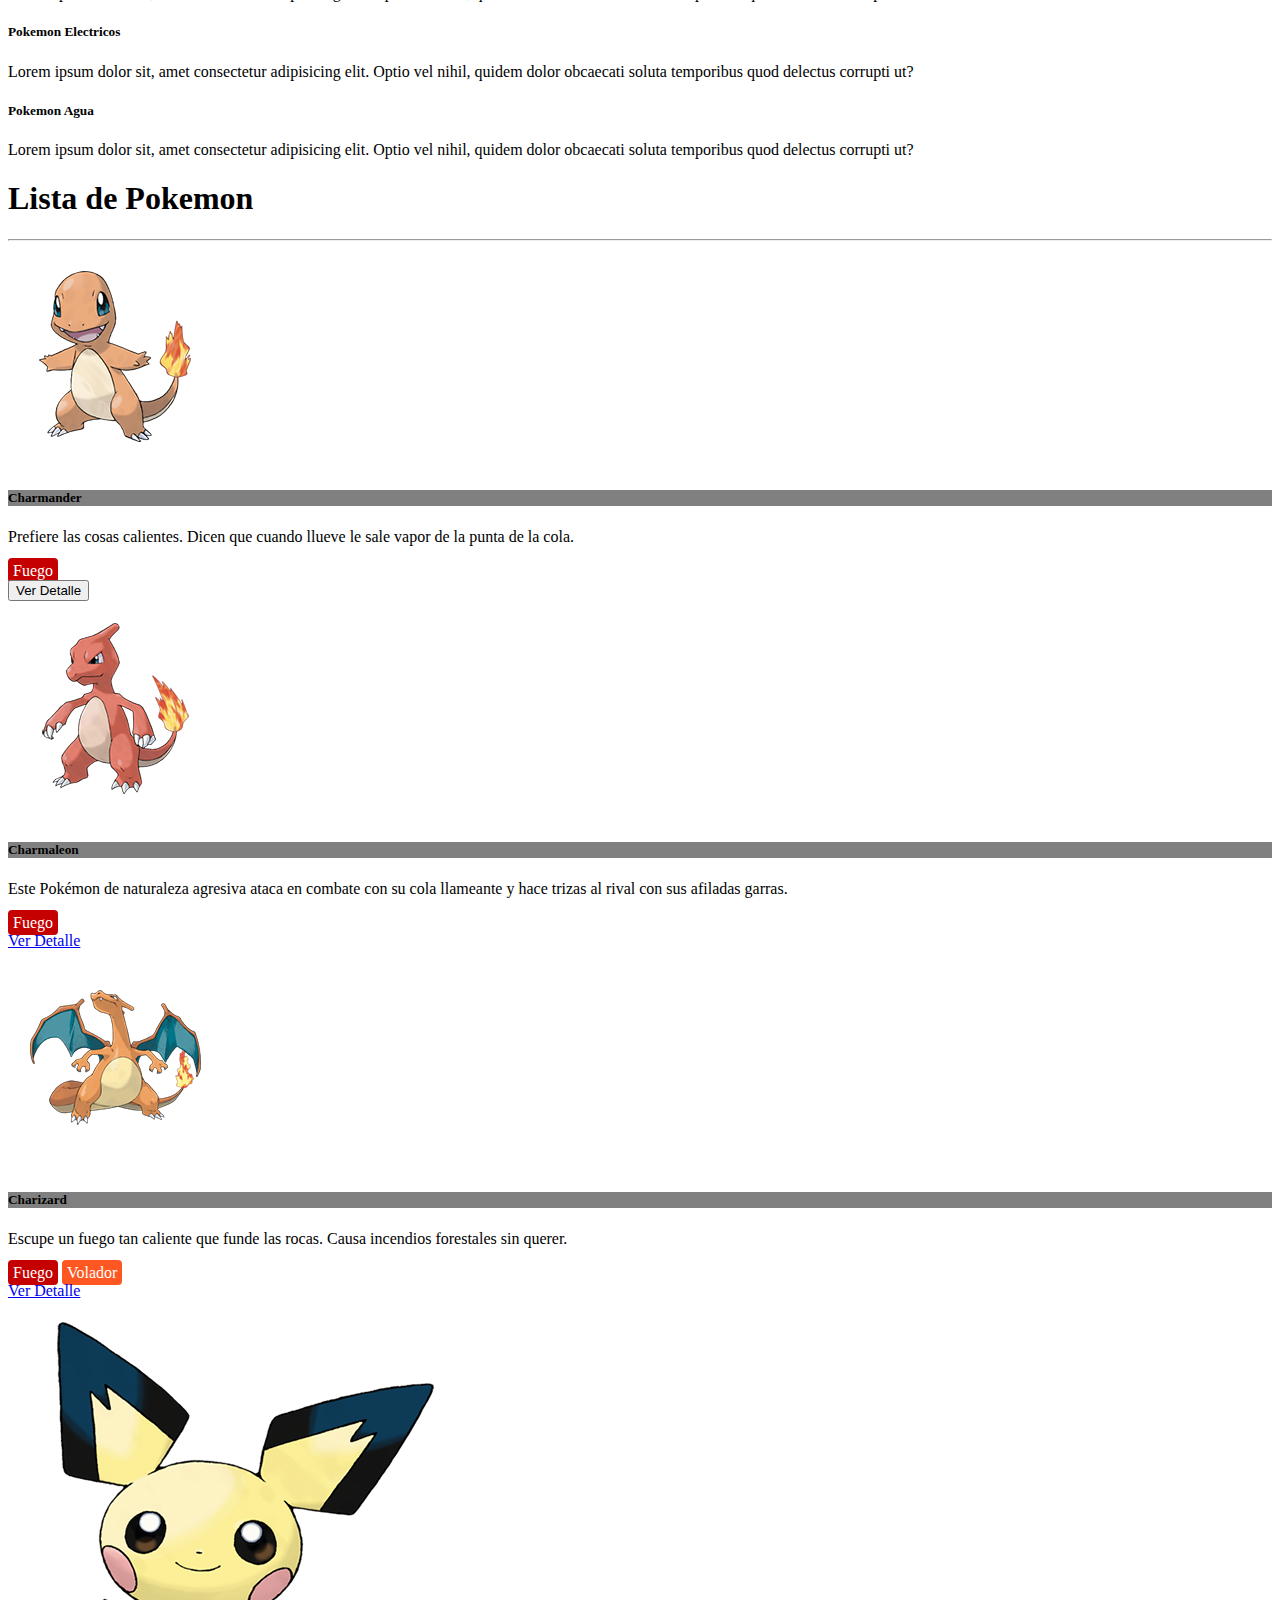
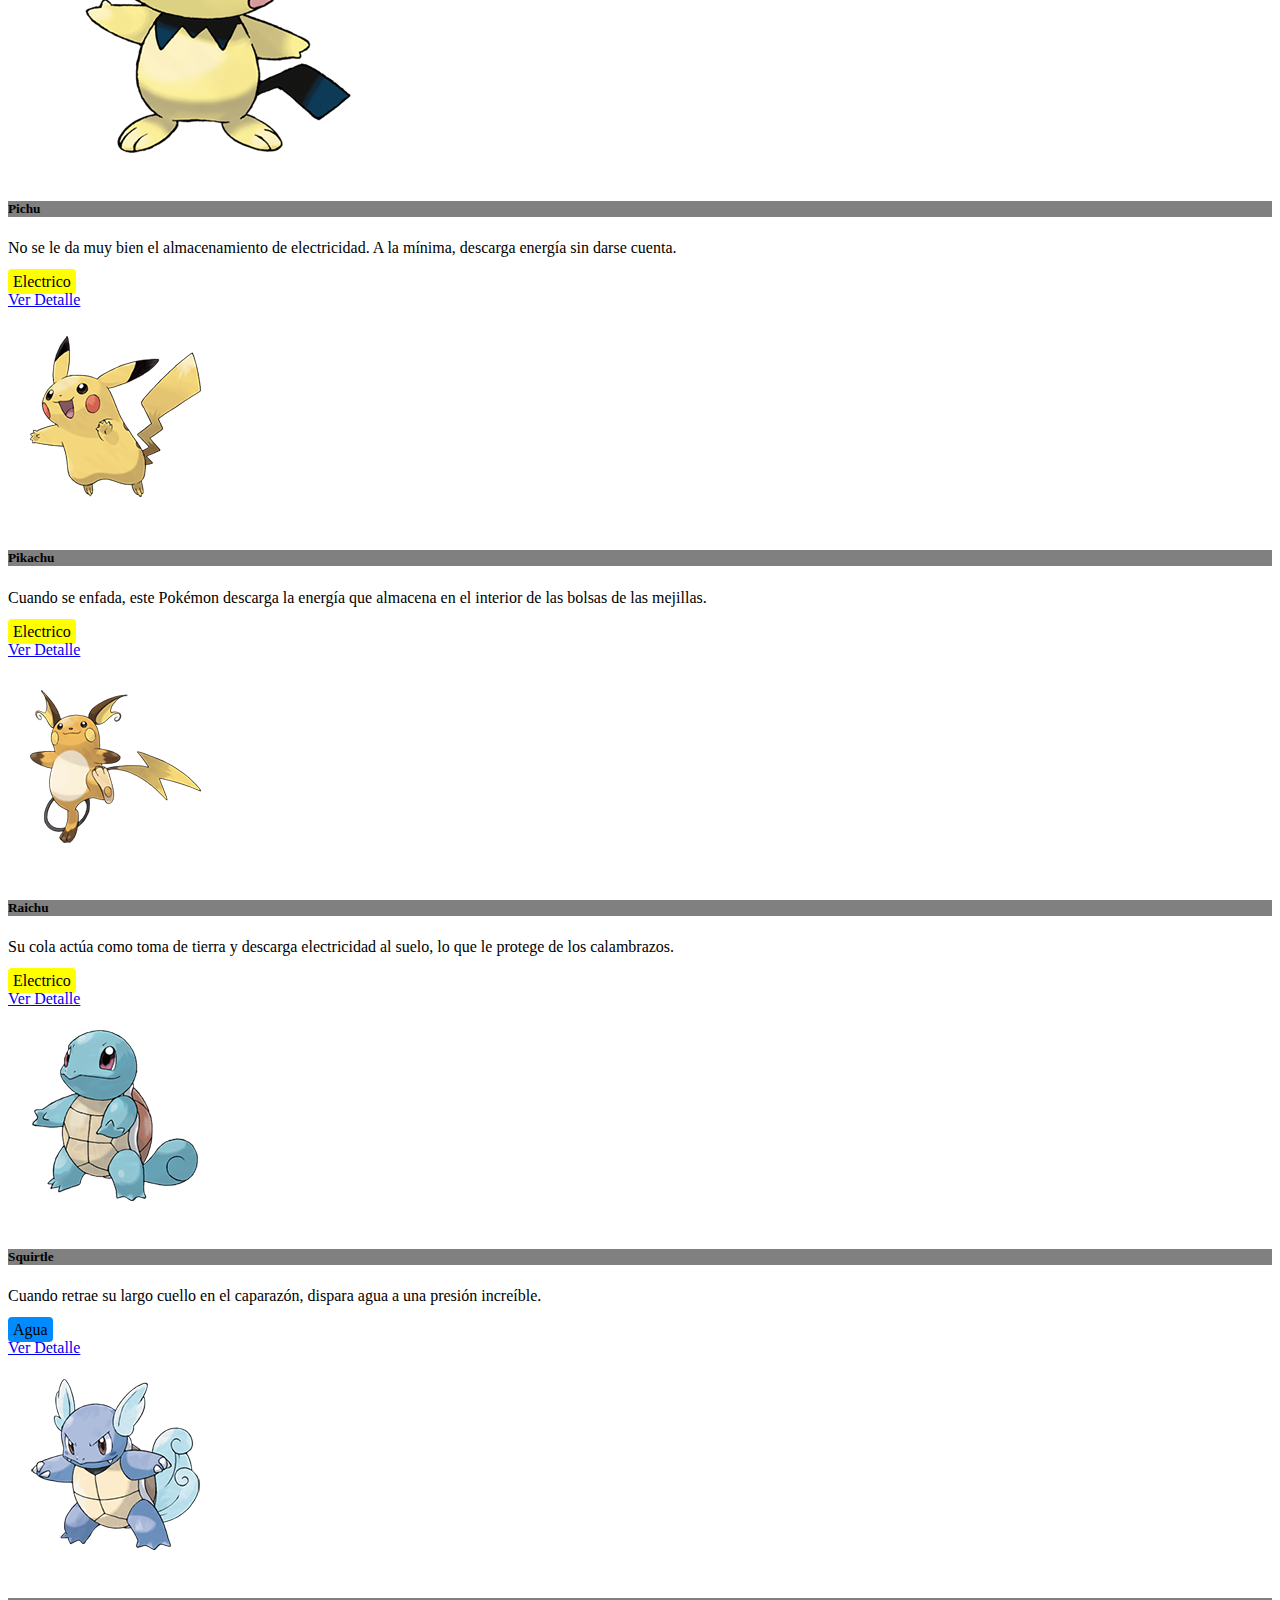
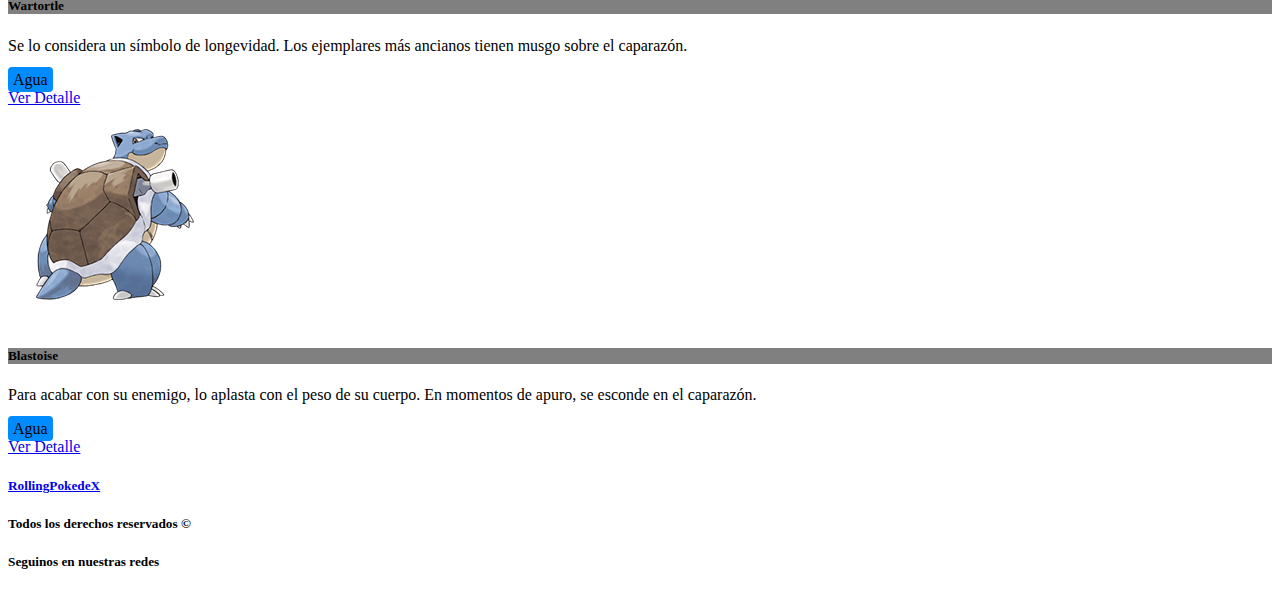
==== commit de751bc8: "Linkee lo que faltaba" ====
--- a/index.html
+++ b/index.html
@@ -136,7 +136,7 @@
                     <div class="detalle-fuego mb-4 ">
                         <span>Fuego</span>
                     </div>
-                    <button class="btn btn-danger" data-bs-toggle="modal" data-bs-target="#modalProducto">Ver Detalle</button>
+                    <a href="./pages/teamvalor.html" class="btn btn-danger" data-bs-toggle="modal" data-bs-target="#modalProducto">Ver Detalle</a>
                     </div>
                 </article>
             </aside>
@@ -150,7 +150,7 @@
                         <span>Fuego</span>
                         <span>Volador</span>
                     </div>
-                    <button class="btn btn-danger" data-bs-toggle="modal" data-bs-target="#modalProducto">Ver Detalle</button>
+                    <a href="./pages/teamvalor.html" class="btn btn-danger" data-bs-toggle="modal" data-bs-target="#modalProducto">Ver Detalle</a>
                     </div>
                 </article>
             </aside>
@@ -163,7 +163,7 @@
                     <div class="detalle-electrico mb-4 ">
                         <span>Electrico</span>
                     </div>
-                    <button class="btn btn-warning" data-bs-toggle="modal" data-bs-target="#modalProducto">Ver Detalle</button>
+                    <a href="./pages/teaminstinct.html" class="btn btn-warning" data-bs-toggle="modal" data-bs-target="#modalProducto">Ver Detalle</a>
                     </div>
                 </article>
             </aside>
@@ -176,7 +176,7 @@
                     <div class="detalle-electrico mb-4 ">
                         <span>Electrico</span>
                     </div>
-                    <button class="btn btn-warning mt-4" data-bs-toggle="modal" data-bs-target="#modalProducto">Ver Detalle</button>
+                    <a href="./pages/teaminstinct.html" class="btn btn-warning mt-4" data-bs-toggle="modal" data-bs-target="#modalProducto">Ver Detalle</a>
                     </div>
                 </article>
             </aside>
@@ -189,7 +189,7 @@
                     <div class="detalle-electrico ">
                         <span>Electrico</span>
                     </div>
-                    <button class="btn btn-warning mt-5" data-bs-toggle="modal" data-bs-target="#modalProducto">Ver Detalle</button>
+                    <a href="./pages/teaminstinct.html" class="btn btn-warning mt-5" data-bs-toggle="modal" data-bs-target="#modalProducto">Ver Detalle</a>
                     </div>
                 </article>
             </aside>
@@ -202,7 +202,7 @@
                     <div class="detalle-agua mb-4 ">
                         <span>Agua</span>
                     </div>
-                    <button class="btn btn-info mt-3" data-bs-toggle="modal" data-bs-target="#modalProducto">Ver Detalle</button>
+                    <a href="./pages/teammystic.html" class="btn btn-info mt-3" data-bs-toggle="modal" data-bs-target="#modalProducto">Ver Detalle</a>
                     </div>
                 </article>
             </aside>
@@ -215,7 +215,7 @@
                     <div class="detalle-agua mt-4 ">
                         <span>Agua</span>
                     </div>
-                    <button class="btn btn-info mt-3" data-bs-toggle="modal" data-bs-target="#modalProducto">Ver Detalle</button>
+                    <a href="./pages/teammystic.html" class="btn btn-info mt-3" data-bs-toggle="modal" data-bs-target="#modalProducto">Ver Detalle</a>
                     </div>
                 </article>
             </aside>
@@ -228,7 +228,7 @@
                     <div class="detalle-agua mb-4 ">
                         <span>Agua</span>
                     </div>
-                    <button class="btn btn-info" data-bs-toggle="modal" data-bs-target="#modalProducto">Ver Detalle</button>
+                    <a href="./pages/teammystic.html" class="btn btn-info" data-bs-toggle="modal" data-bs-target="#modalProducto">Ver Detalle</a>
                     </div>
                 </article>
             </aside>
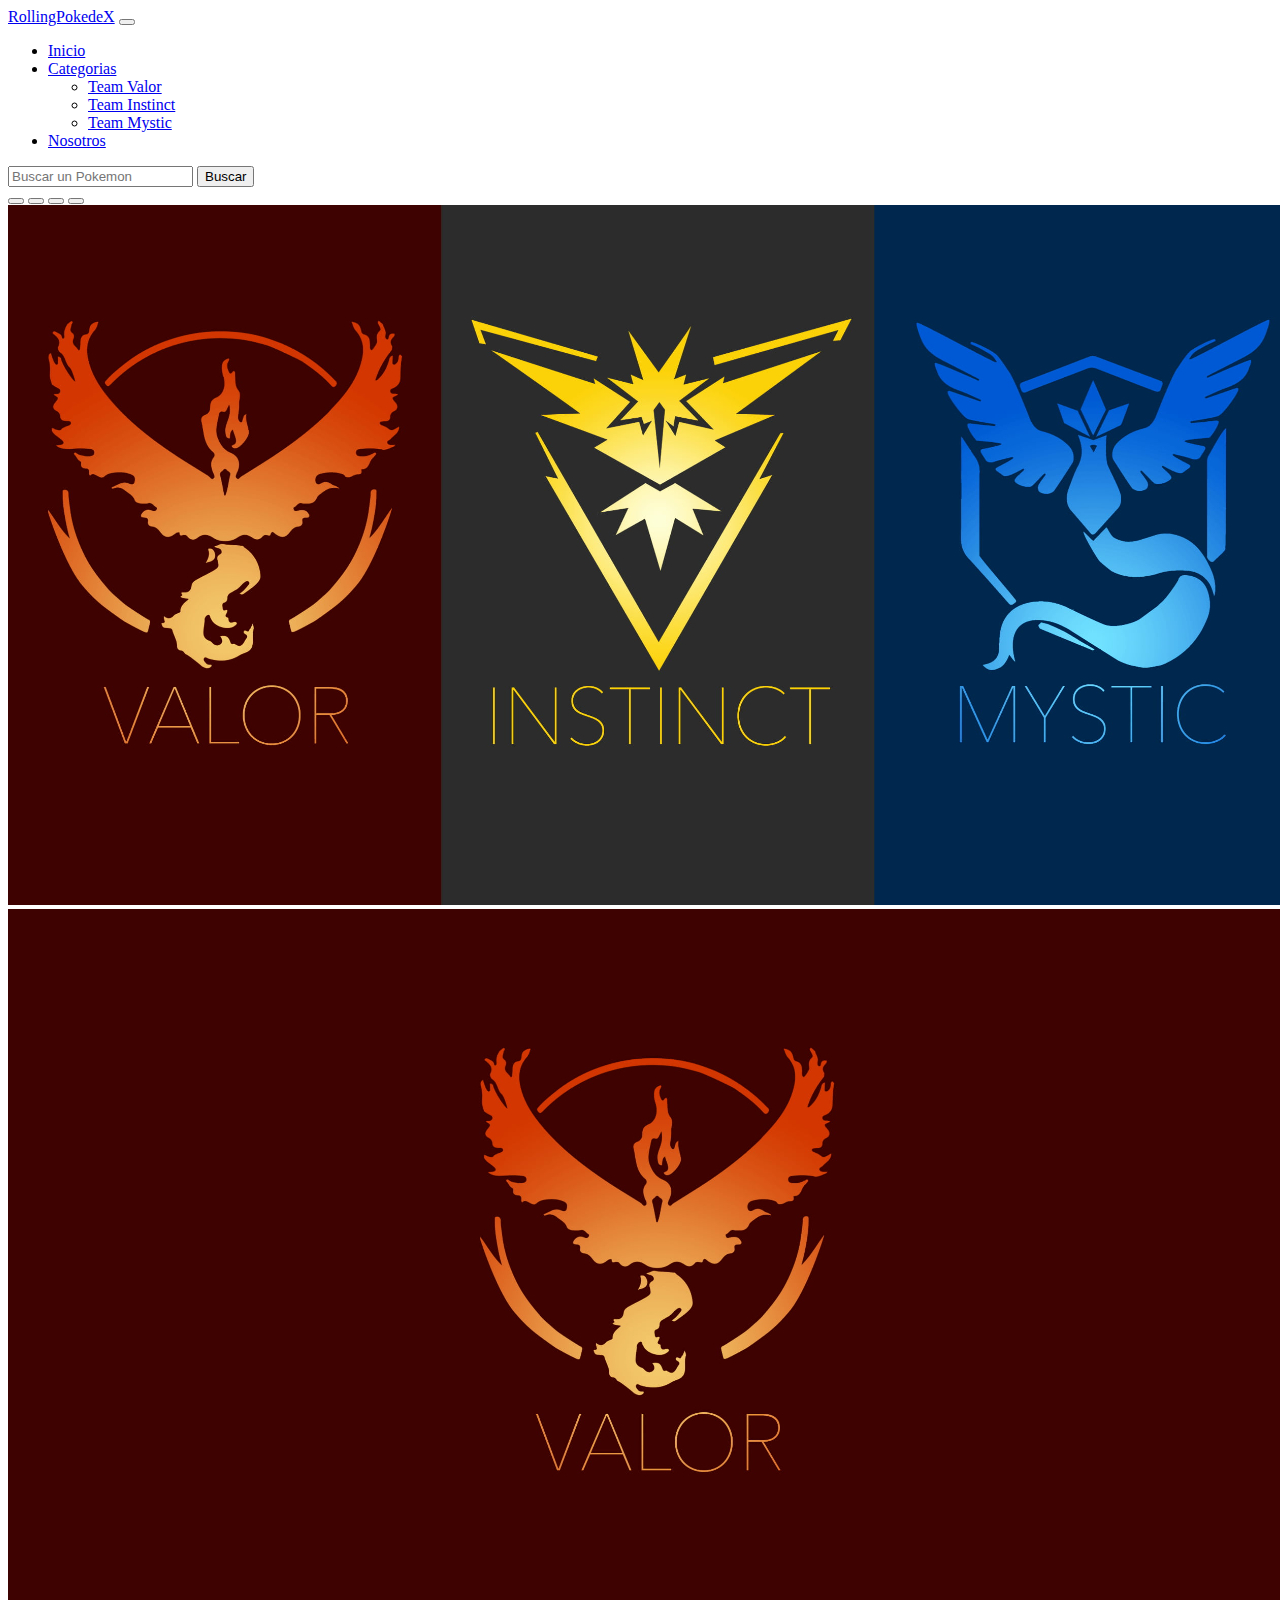
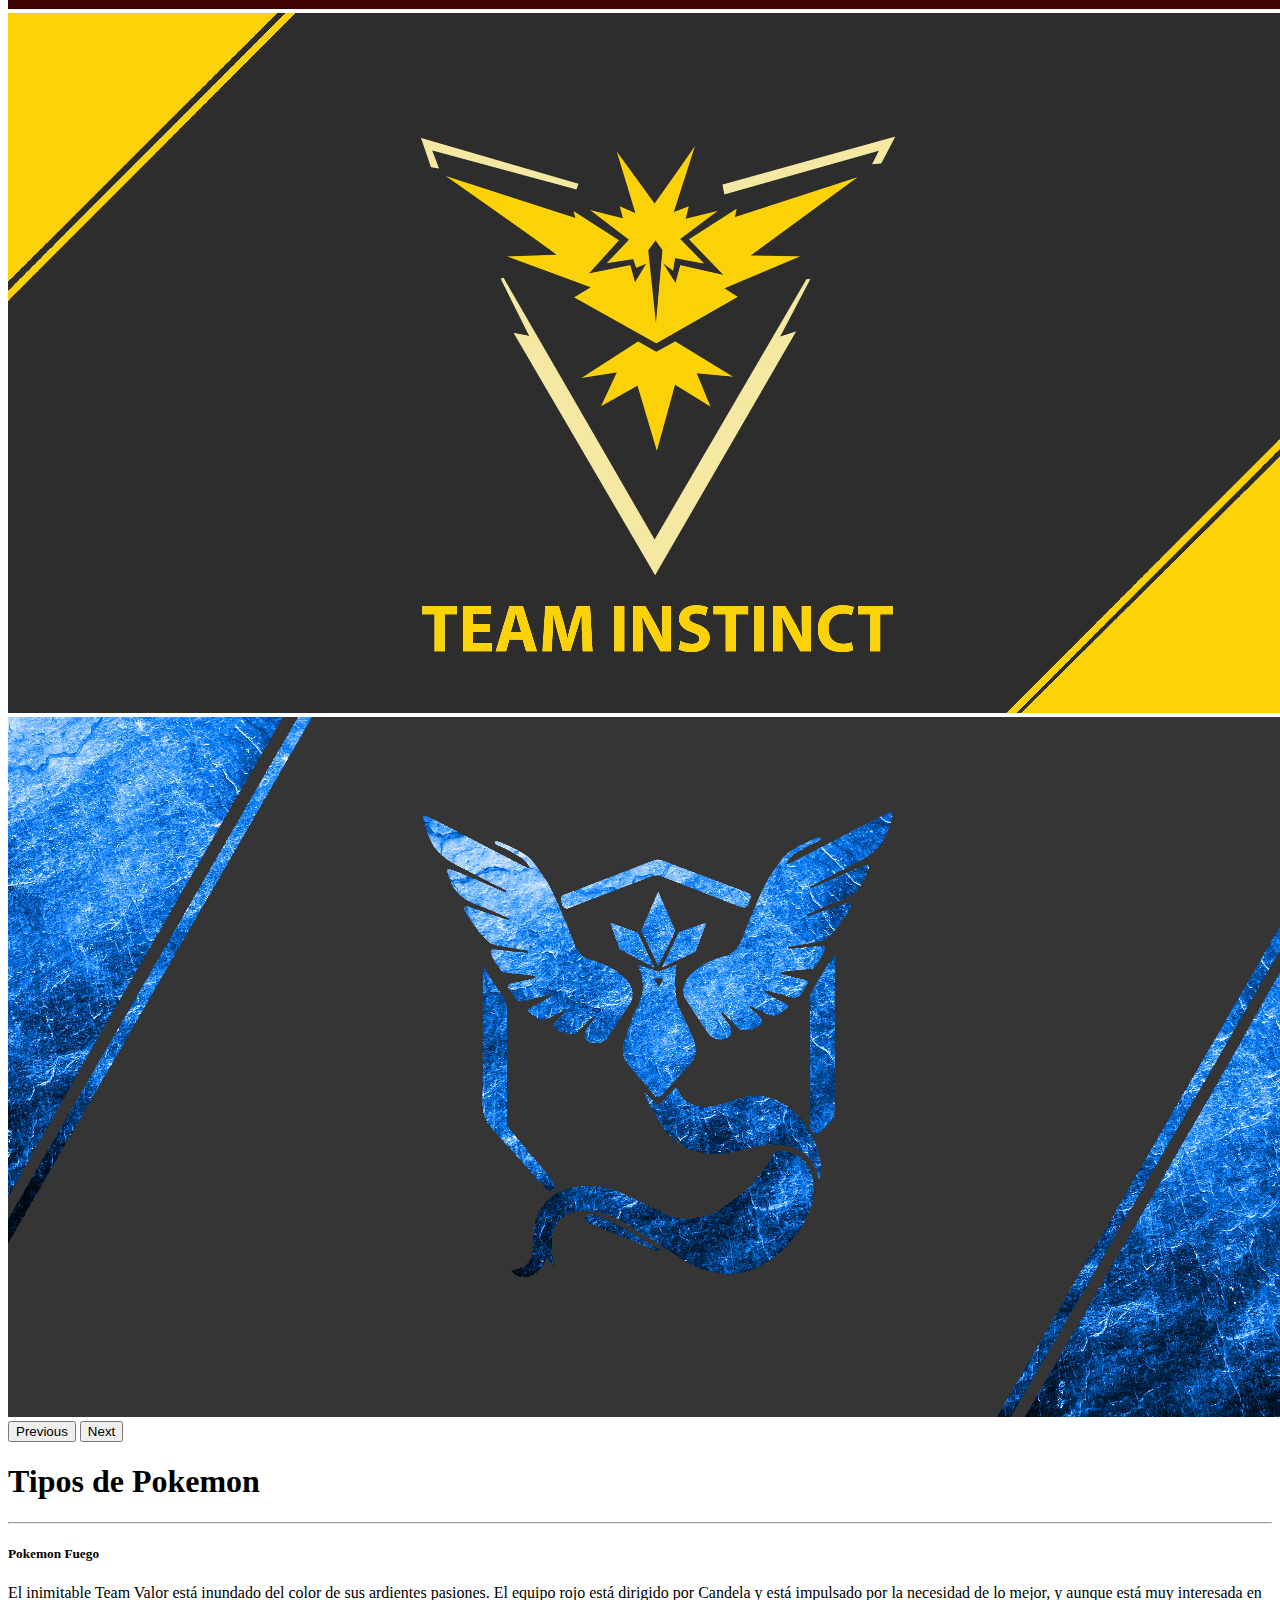
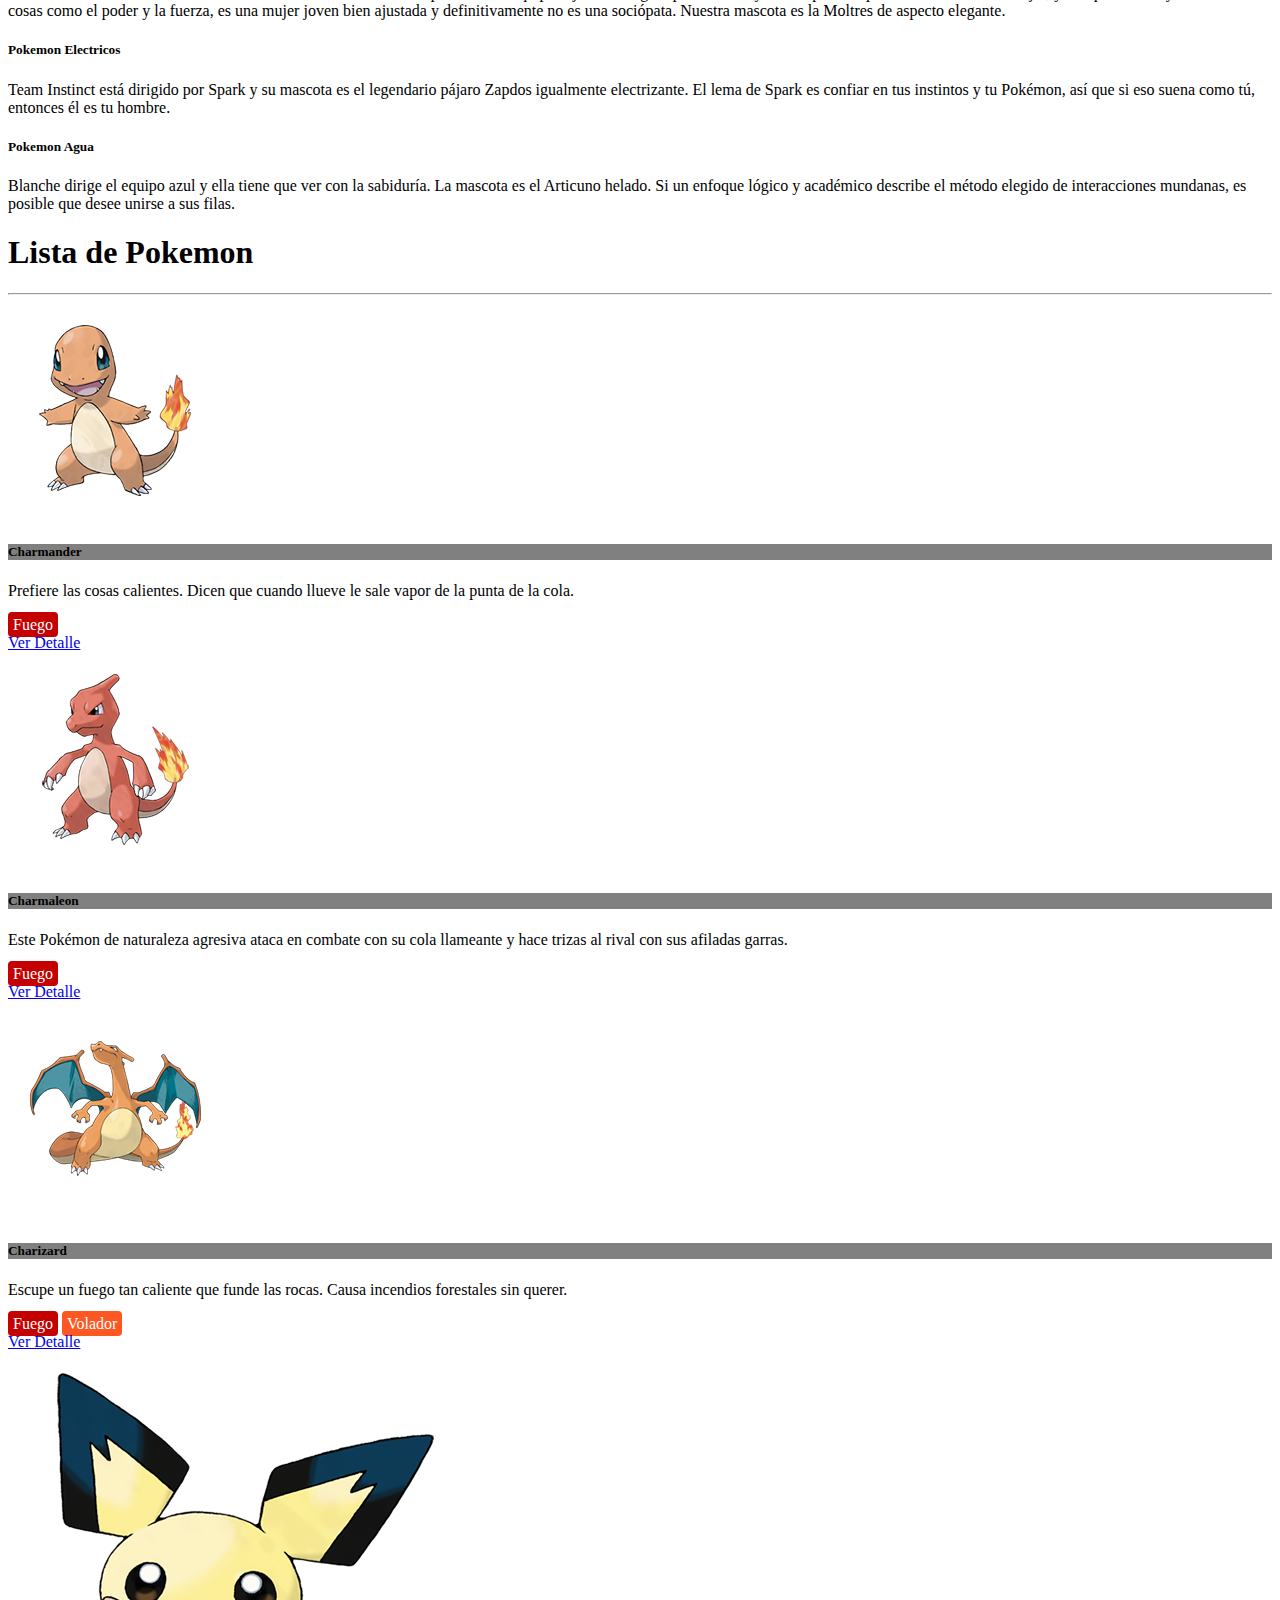
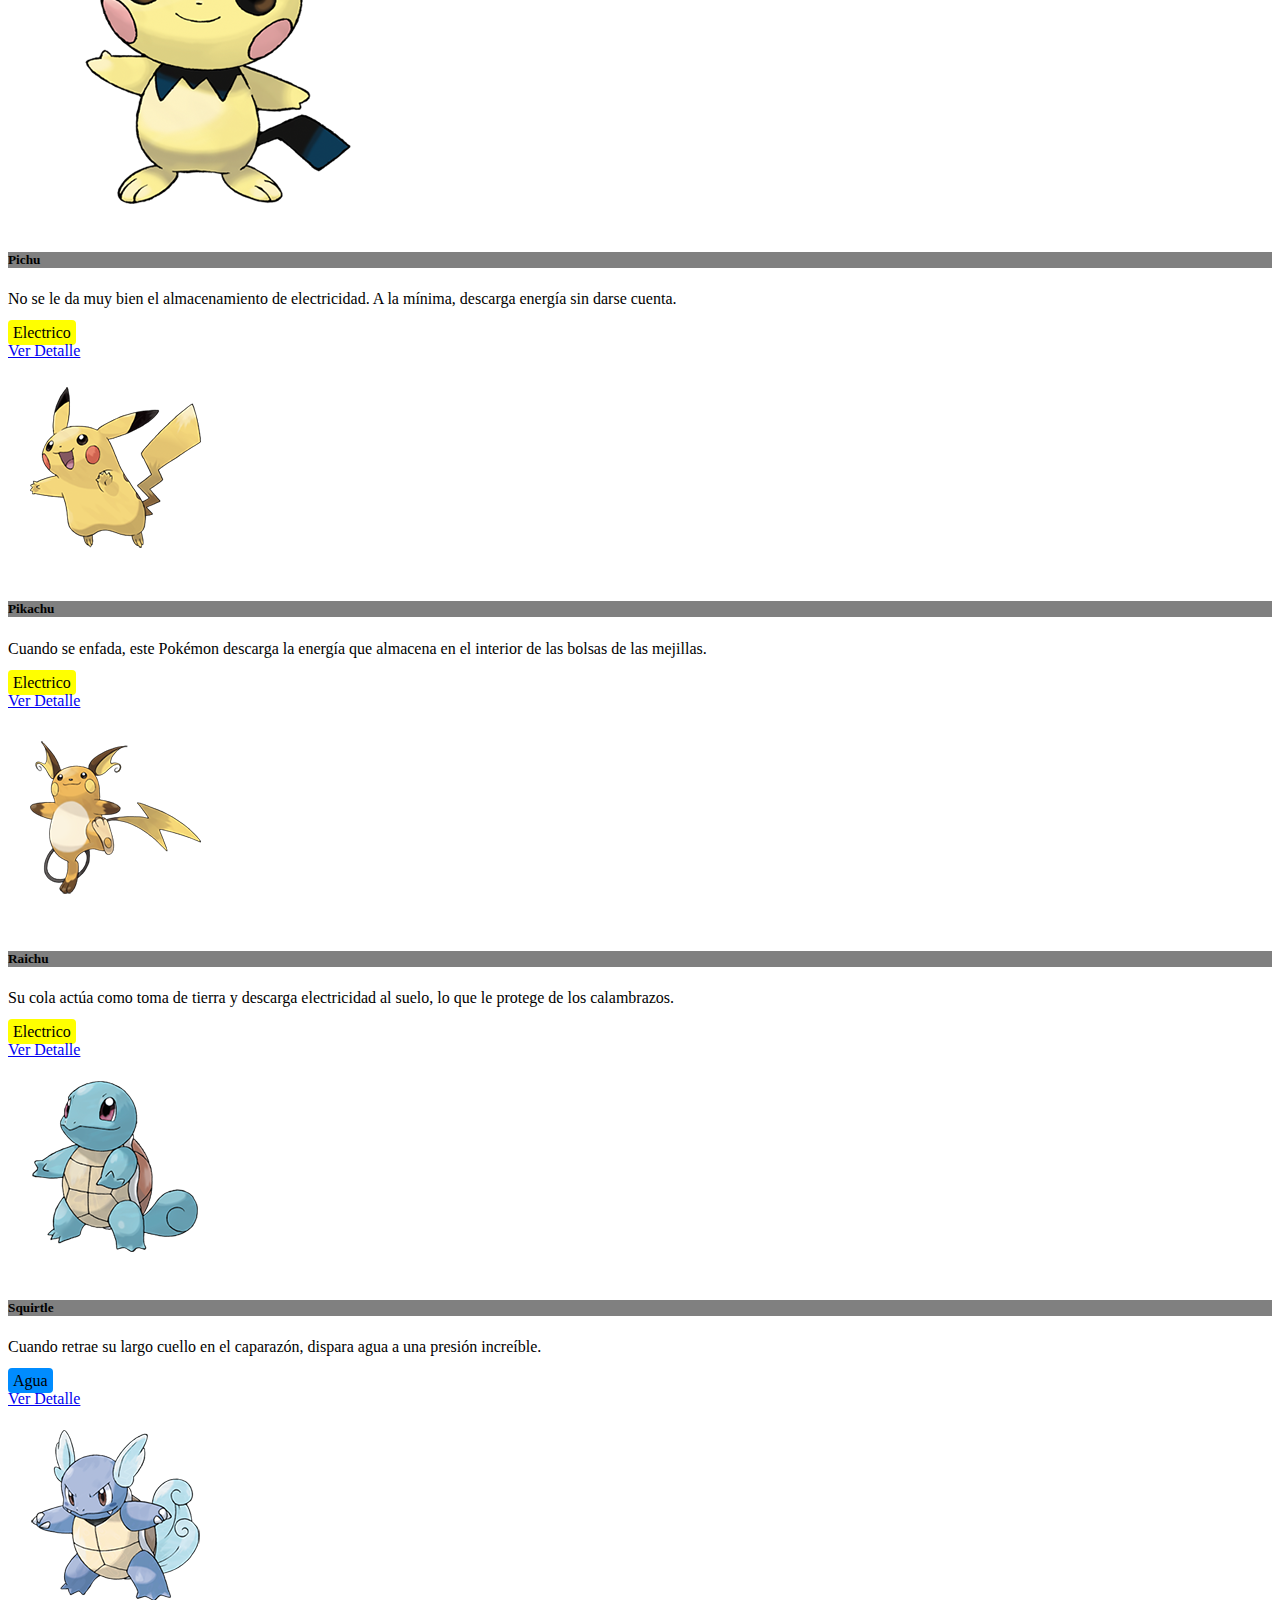
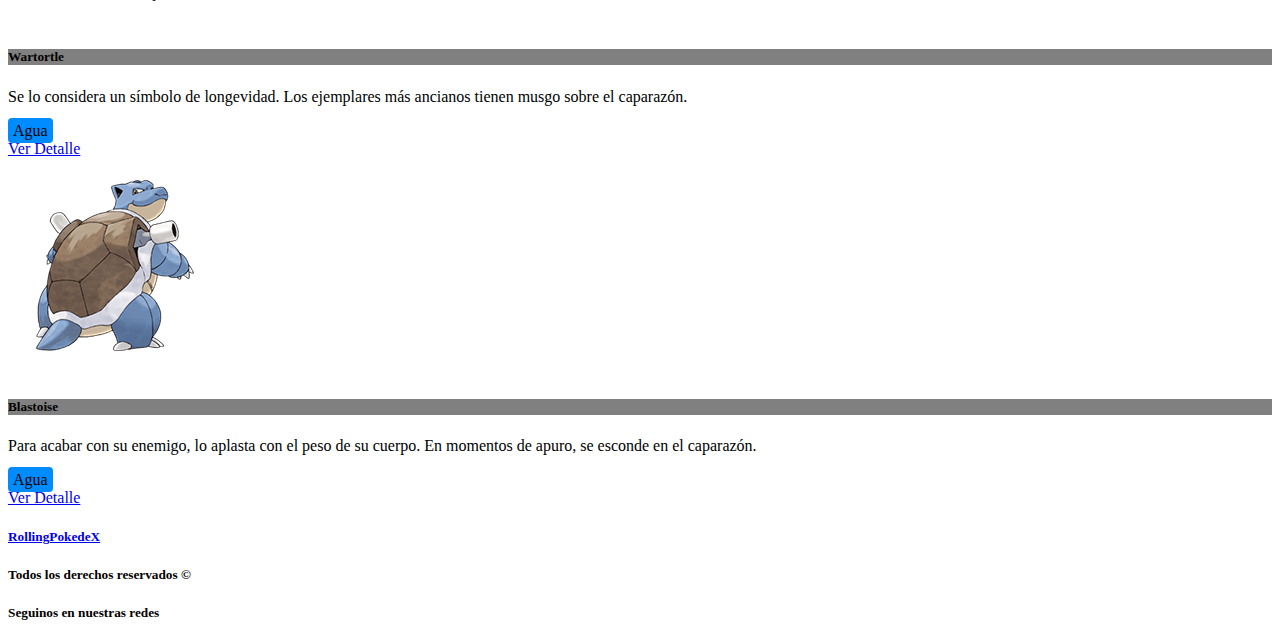
==== commit 5a59fe11: "Ultimos cambios" ====
--- a/index.html
+++ b/index.html
@@ -83,29 +83,29 @@
         <section class="container">
             <hr class="text-light">
         <article class="row mt-5">
-            <aside class="col-md-4 mb-2 h100">
-                <div class="card bg-danger">
+            <aside class="col-md-4 mb-2">
+                <div class="card bg-danger h-100">
                     <div class="card-body">
                     <h5 class="card-title text-black">Pokemon Fuego</h5>
-                    <p class="card-text">Lorem ipsum dolor sit, amet consectetur adipisicing elit. Optio vel nihil, quidem dolor obcaecati soluta temporibus quod delectus corrupti ut?
+                    <p class="card-text">El inimitable Team Valor está inundado del color de sus ardientes pasiones. El equipo rojo está dirigido por Candela y está impulsado por la necesidad de lo mejor, y aunque está muy interesada en cosas como el poder y la fuerza, es una mujer joven bien ajustada y definitivamente no es una sociópata. Nuestra mascota es la Moltres de aspecto elegante.
                     </p>
                     </div>
                     </div>
             </aside>
-            <aside class="col-md-4 mb-2 h100">
-                <div class="card bg-warning">
+            <aside class="col-md-4 mb-2">
+                <div class="card bg-warning h-100">
                     <div class="card-body">
                     <h5 class="card-title text-black">Pokemon Electricos</h5>
-                    <p class="card-text">Lorem ipsum dolor sit, amet consectetur adipisicing elit. Optio vel nihil, quidem dolor obcaecati soluta temporibus quod delectus corrupti ut?
+                    <p class="card-text">Team Instinct está dirigido por Spark y su mascota es el legendario pájaro Zapdos igualmente electrizante. El lema de Spark es confiar en tus instintos y tu Pokémon, así que si eso suena como tú, entonces él es tu hombre.
                     </p>
                     </div>
                     </div>
             </aside>
-            <aside class="col-md-4 mb-2 h100">
-                <div class="card bg-info">
+            <aside class="col-md-4 mb-2">
+                <div class="card bg-info h-100">
                     <div class="card-body">
                     <h5 class="card-title text-black">Pokemon Agua</h5>
-                    <p class="card-text">Lorem ipsum dolor sit, amet consectetur adipisicing elit. Optio vel nihil, quidem dolor obcaecati soluta temporibus quod delectus corrupti ut?
+                    <p class="card-text">Blanche dirige el equipo azul y ella tiene que ver con la sabiduría. La mascota es el Articuno helado. Si un enfoque lógico y académico describe el método elegido de interacciones mundanas, es posible que desee unirse a sus filas.
                     </p>
                     </div>
                     </div>
@@ -123,7 +123,7 @@
                     <div class="detalle-fuego mb-0 ">
                     <span>Fuego</span>
                     </div>
-                    <button class="btn btn-danger mt-5" data-bs-toggle="modal" data-bs-target="#modalProducto">Ver Detalle</button>
+                    <a href="./pages/teamvalor.html" class="btn btn-danger mt-5">Ver Detalle</a>
                     </div>
                 </article>
             </aside>
@@ -136,7 +136,7 @@
                     <div class="detalle-fuego mb-4 ">
                         <span>Fuego</span>
                     </div>
-                    <a href="./pages/teamvalor.html" class="btn btn-danger" data-bs-toggle="modal" data-bs-target="#modalProducto">Ver Detalle</a>
+                    <a href="./pages/teamvalor.html" class="btn btn-danger">Ver Detalle</a>
                     </div>
                 </article>
             </aside>
@@ -150,7 +150,7 @@
                         <span>Fuego</span>
                         <span>Volador</span>
                     </div>
-                    <a href="./pages/teamvalor.html" class="btn btn-danger" data-bs-toggle="modal" data-bs-target="#modalProducto">Ver Detalle</a>
+                    <a href="./pages/teamvalor.html" class="btn btn-danger">Ver Detalle</a>
                     </div>
                 </article>
             </aside>
@@ -163,7 +163,7 @@
                     <div class="detalle-electrico mb-4 ">
                         <span>Electrico</span>
                     </div>
-                    <a href="./pages/teaminstinct.html" class="btn btn-warning" data-bs-toggle="modal" data-bs-target="#modalProducto">Ver Detalle</a>
+                    <a href="./pages/teaminstinct.html" class="btn btn-warning">Ver Detalle</a>
                     </div>
                 </article>
             </aside>
@@ -176,7 +176,7 @@
                     <div class="detalle-electrico mb-4 ">
                         <span>Electrico</span>
                     </div>
-                    <a href="./pages/teaminstinct.html" class="btn btn-warning mt-4" data-bs-toggle="modal" data-bs-target="#modalProducto">Ver Detalle</a>
+                    <a href="./pages/teaminstinct.html" class="btn btn-warning mt-4">Ver Detalle</a>
                     </div>
                 </article>
             </aside>
@@ -189,7 +189,7 @@
                     <div class="detalle-electrico ">
                         <span>Electrico</span>
                     </div>
-                    <a href="./pages/teaminstinct.html" class="btn btn-warning mt-5" data-bs-toggle="modal" data-bs-target="#modalProducto">Ver Detalle</a>
+                    <a href="./pages/teaminstinct.html" class="btn btn-warning mt-5">Ver Detalle</a>
                     </div>
                 </article>
             </aside>
@@ -202,7 +202,7 @@
                     <div class="detalle-agua mb-4 ">
                         <span>Agua</span>
                     </div>
-                    <a href="./pages/teammystic.html" class="btn btn-info mt-3" data-bs-toggle="modal" data-bs-target="#modalProducto">Ver Detalle</a>
+                    <a href="./pages/teammystic.html" class="btn btn-info mt-3">Ver Detalle</a>
                     </div>
                 </article>
             </aside>
@@ -215,7 +215,7 @@
                     <div class="detalle-agua mt-4 ">
                         <span>Agua</span>
                     </div>
-                    <a href="./pages/teammystic.html" class="btn btn-info mt-3" data-bs-toggle="modal" data-bs-target="#modalProducto">Ver Detalle</a>
+                    <a href="./pages/teammystic.html" class="btn btn-info mt-3">Ver Detalle</a>
                     </div>
                 </article>
             </aside>
@@ -228,7 +228,7 @@
                     <div class="detalle-agua mb-4 ">
                         <span>Agua</span>
                     </div>
-                    <a href="./pages/teammystic.html" class="btn btn-info" data-bs-toggle="modal" data-bs-target="#modalProducto">Ver Detalle</a>
+                    <a href="./pages/teammystic.html" class="btn btn-info">Ver Detalle</a>
                     </div>
                 </article>
             </aside>
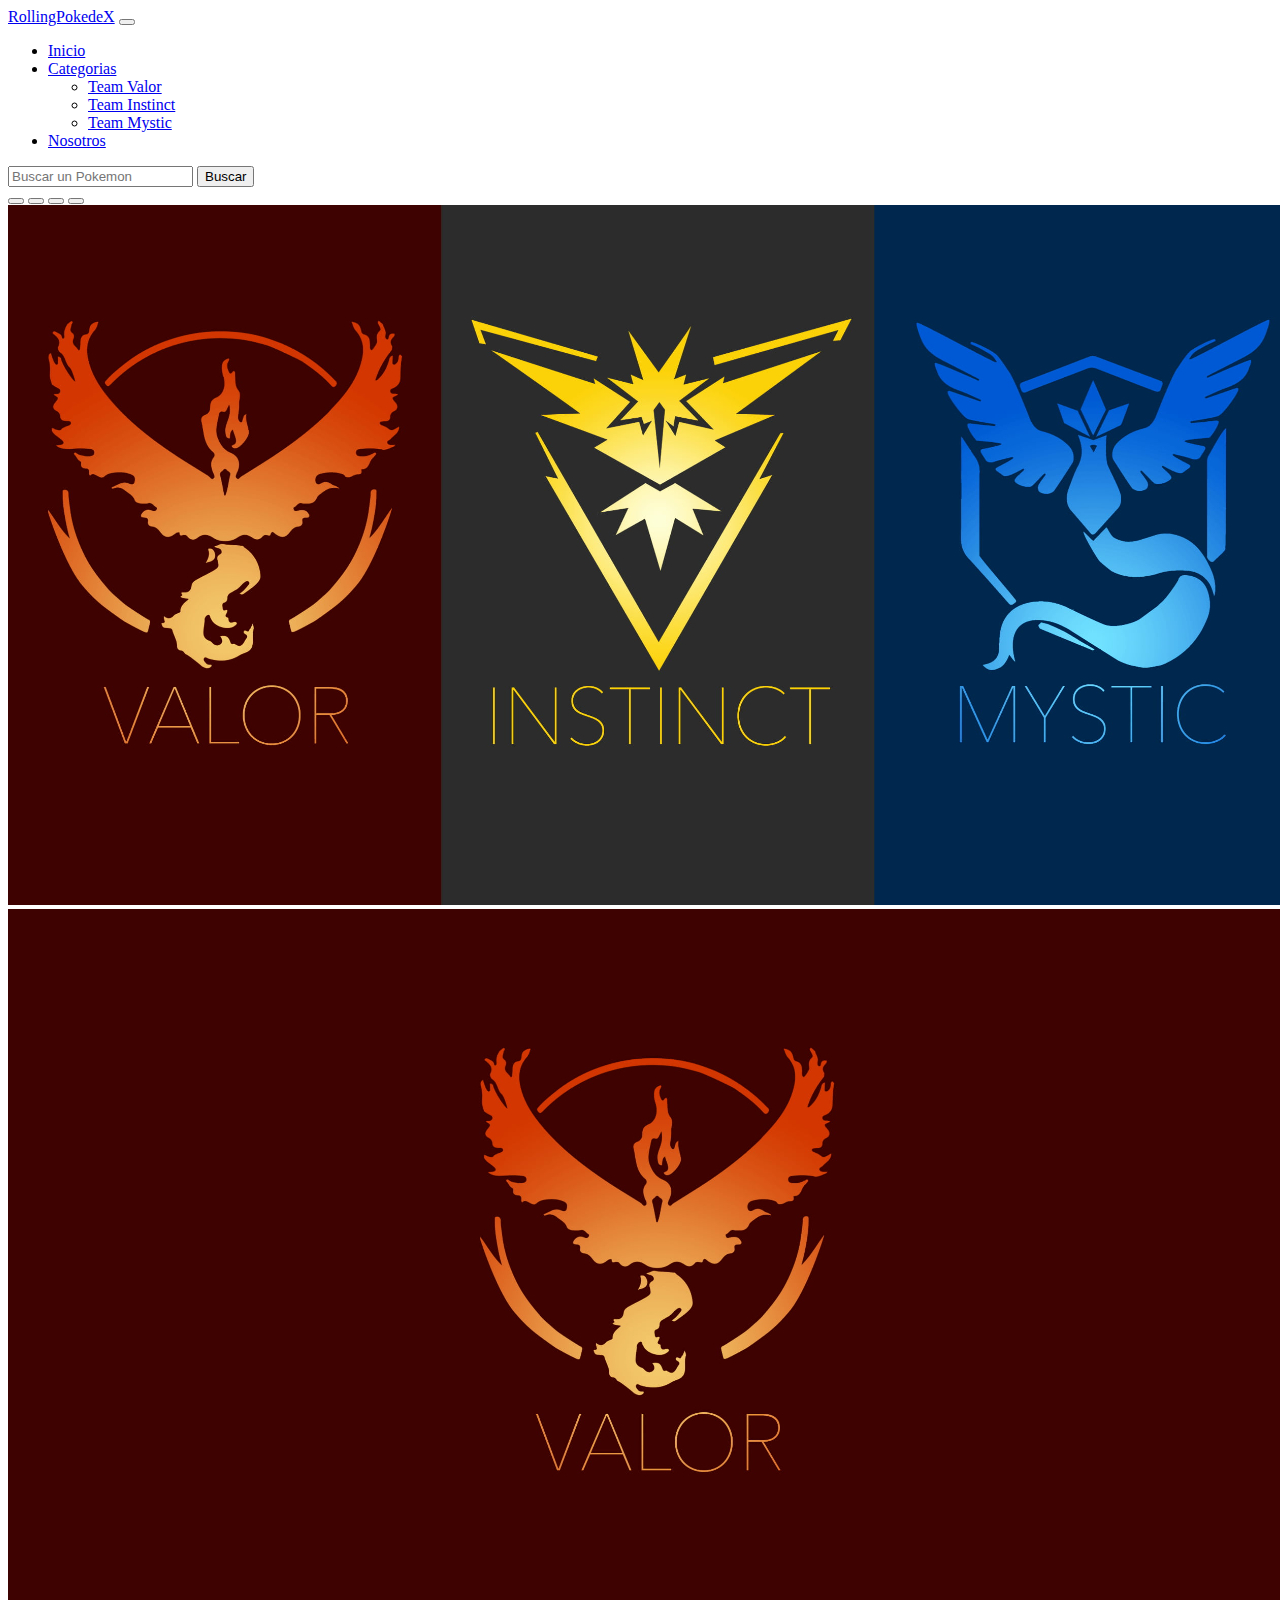
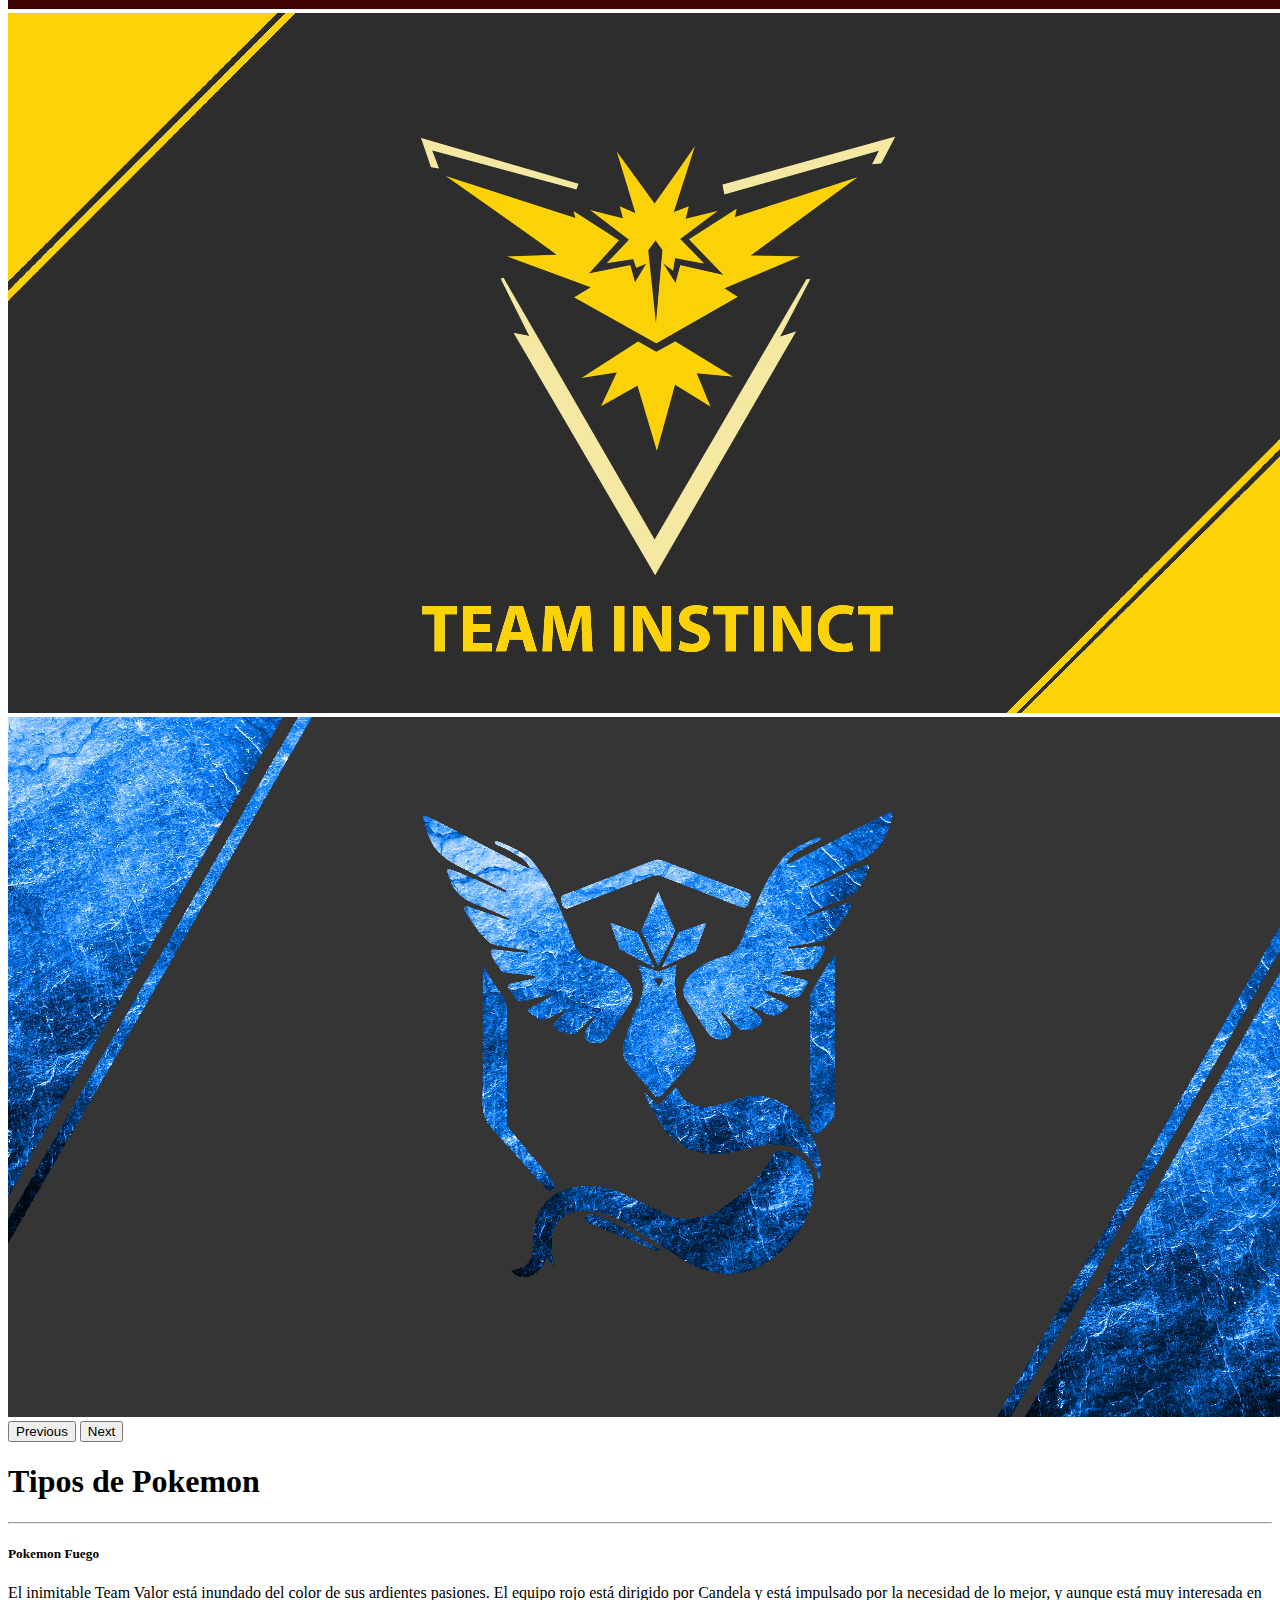
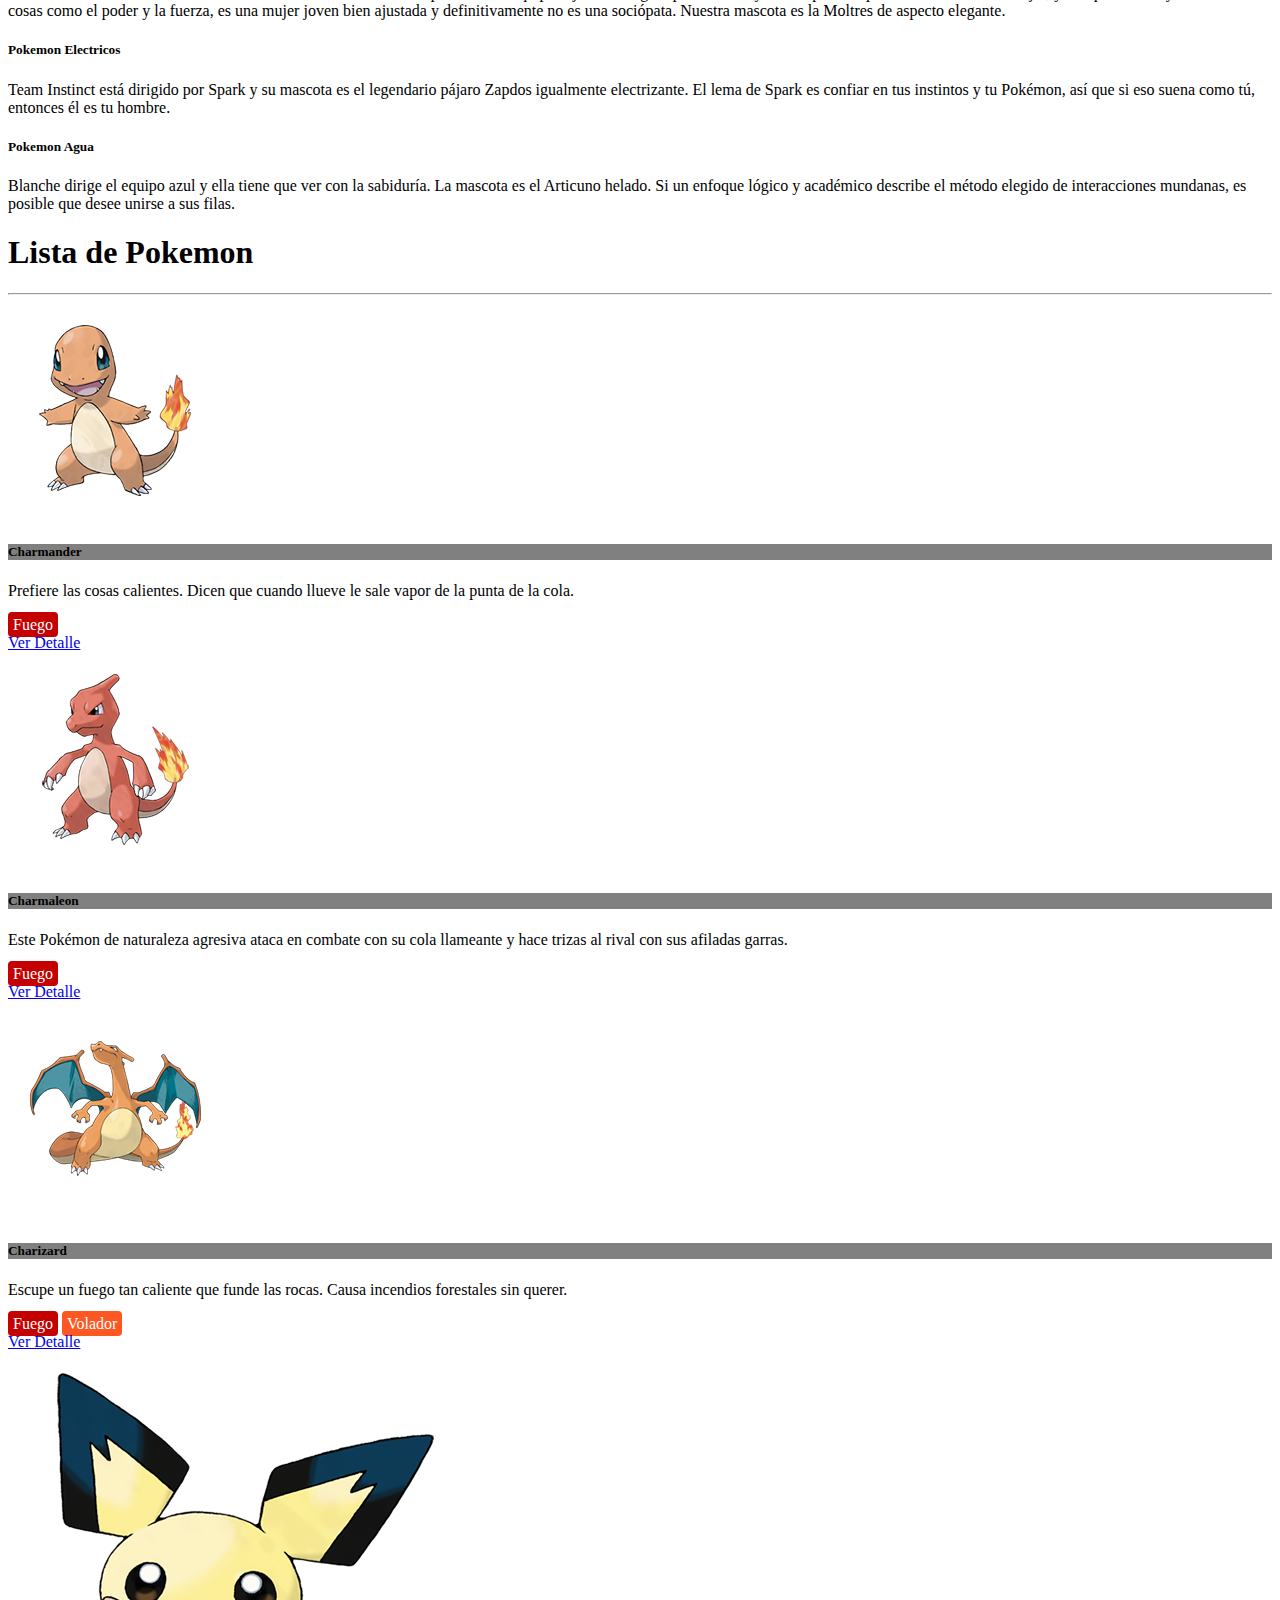
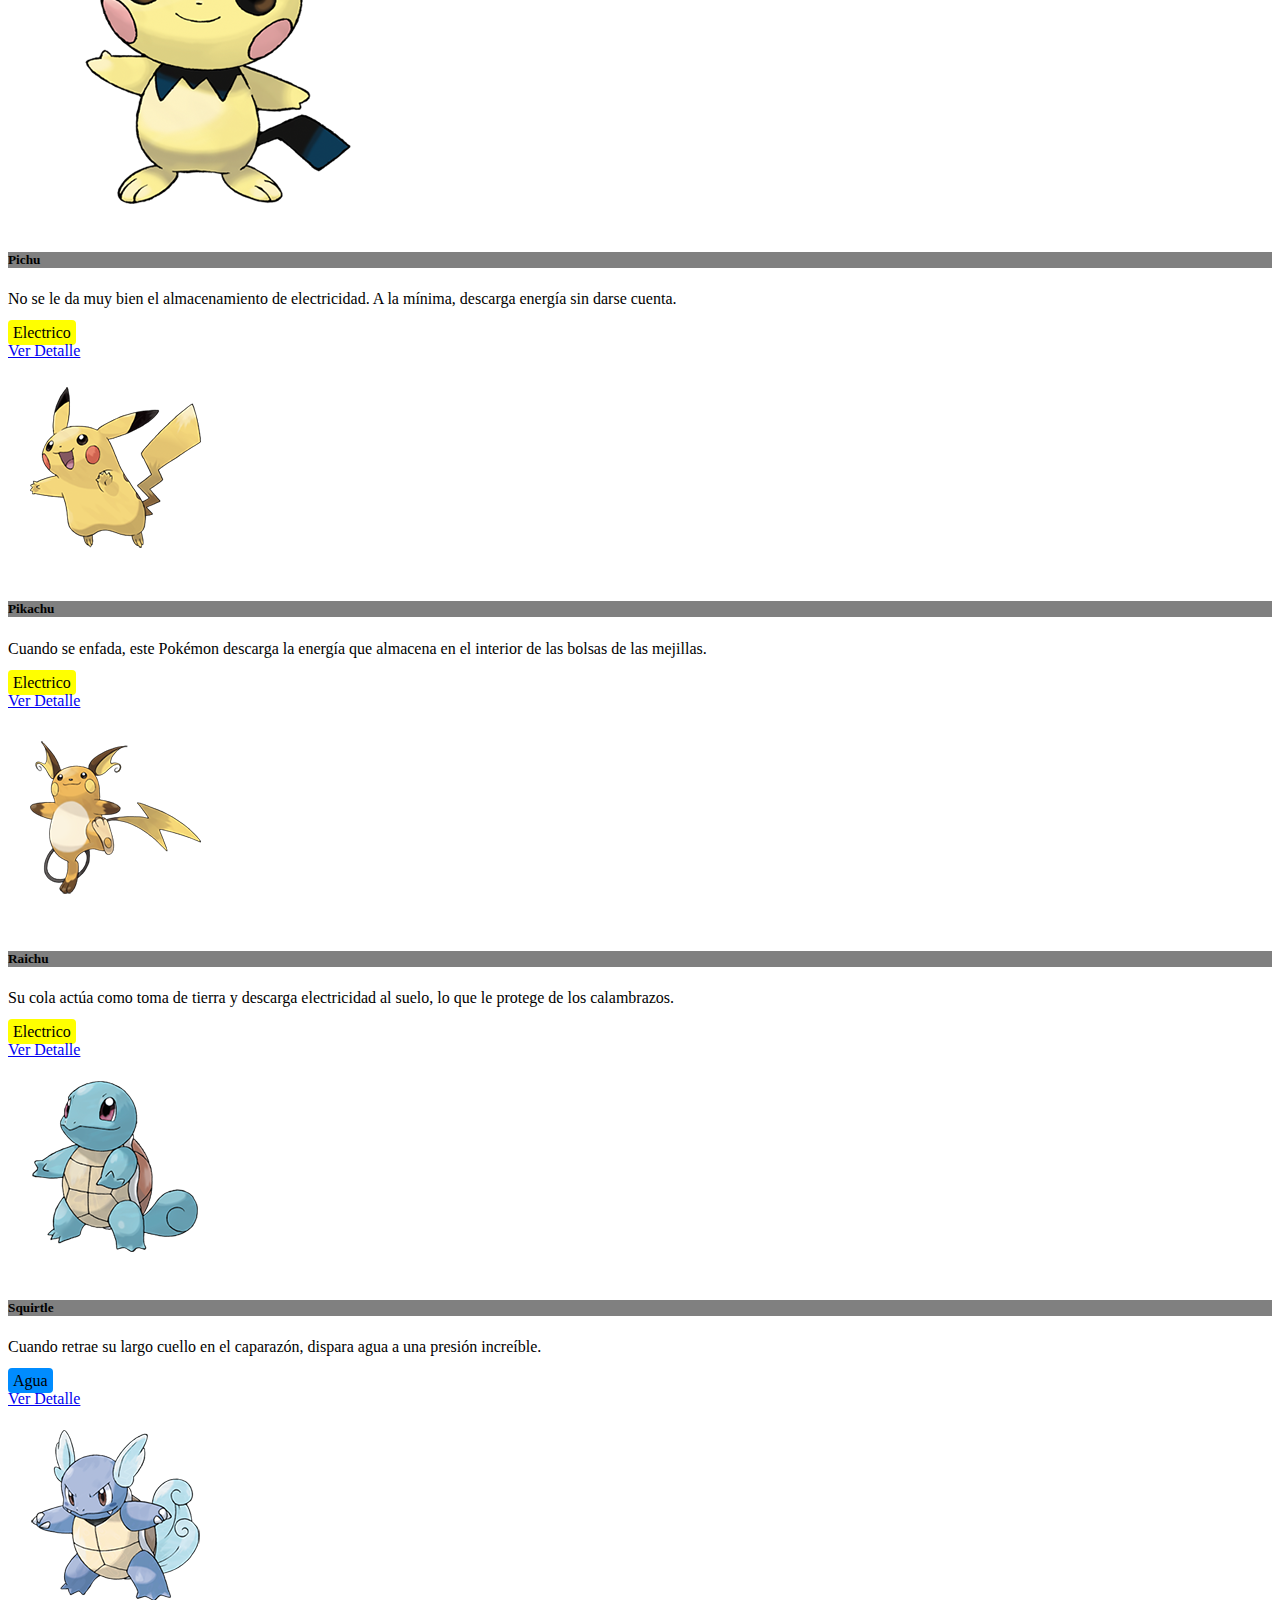
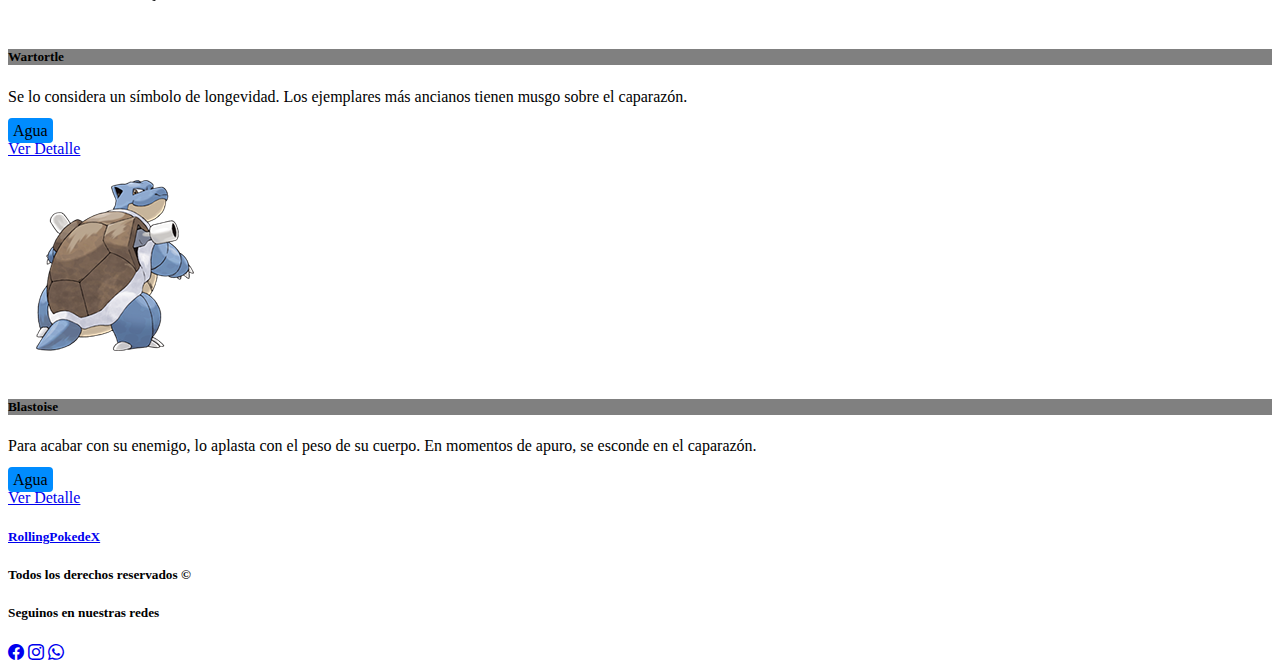
==== commit 30901a1b: "alinee el footer en dispositivos pequeños y agregue cdn de icons a cada una de las paginas." ====
--- a/index.html
+++ b/index.html
@@ -8,6 +8,7 @@
     <meta name="author" content="Lucio Lazarte, Sebastian Orosco, Daniel Pomo, Santiago Escobar">
     <meta name="keywords" content="Proyecto pokedex">
     <link rel="stylesheet" href="./css/styles.css">
+    <link rel="stylesheet" href="https://cdn.jsdelivr.net/npm/bootstrap-icons@1.3.0/font/bootstrap-icons.css">
     <link href="https://cdn.jsdelivr.net/npm/bootstrap@5.3.0-alpha1/dist/css/bootstrap.min.css" rel="stylesheet" integrity="sha384-GLhlTQ8iRABdZLl6O3oVMWSktQOp6b7In1Zl3/Jr59b6EGGoI1aFkw7cmDA6j6gD" crossorigin="anonymous">
     <title>RollingPokedex</title>
 </head>
@@ -238,13 +239,13 @@
     <footer class="bg-light p-5">
         <section class="container">
             <article class="row">
-                <aside class="col-12 col-md-4">
+                <aside class="col-12 col-sm-4 col-md-4 col-lg-4">
                     <a class="navbar-brand" href="./index.html"><h5>RollingPokedeX </h5></a>
                 </aside>
-                <aside class="col-12 col-md-4">
+                <aside class="col-12 col-sm-4 col-md-4 col-lg-4">
                     <h5>Todos los derechos reservados &copy;</h5>
                 </aside>
-                <aside class="col-12 col-md-4 text-center">
+                <aside class="col-12 col-sm-4 col-md-4 col-lg-4 text-center">
                     <h5>Seguinos en nuestras redes</h5>
                     <div class="text-center text-md-center text-lg-center">
                     <a href="#" class="text-secondary fs-4"><i class="bi bi-facebook"></i></a>
